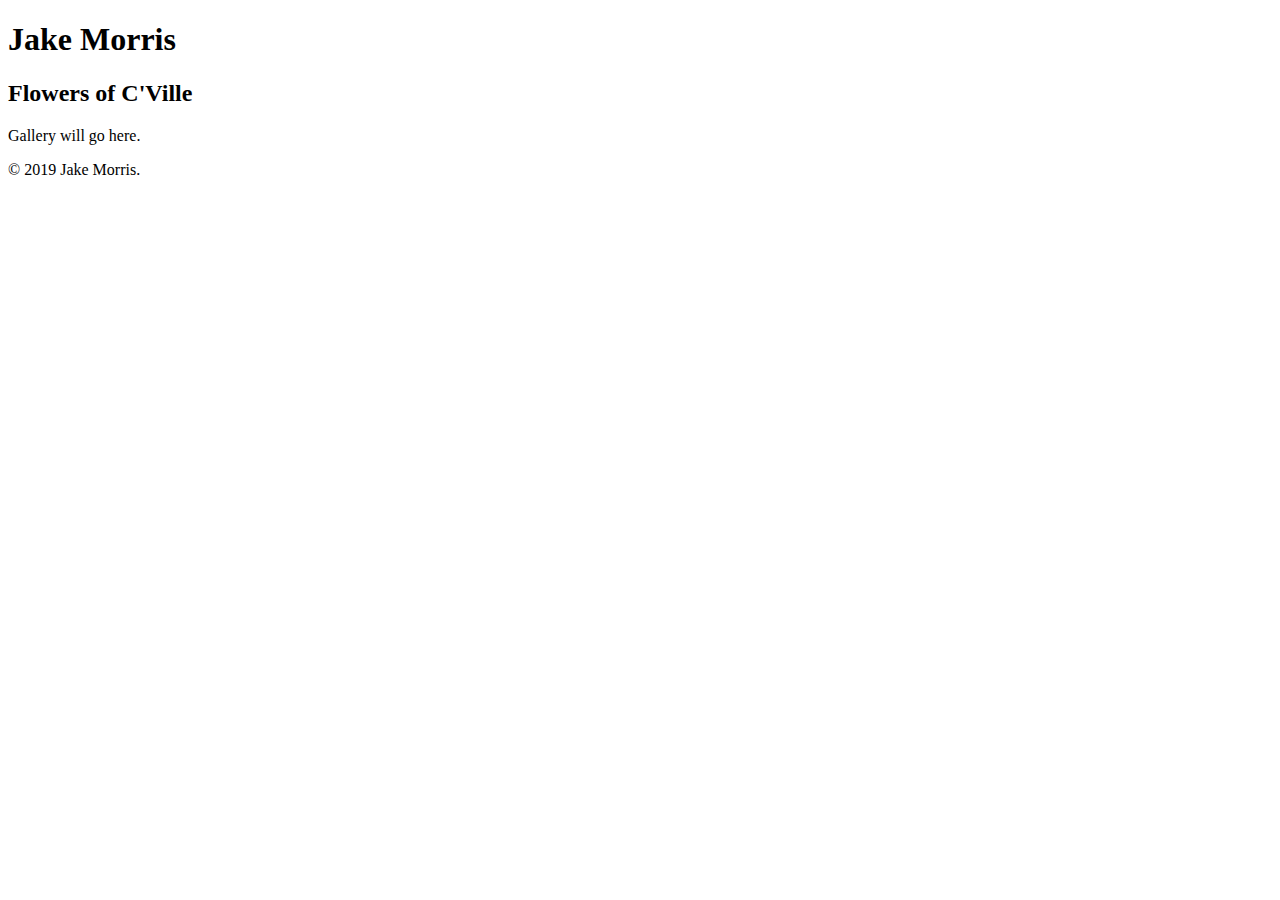
==== index.html @ ec32fb5d "Create index.html" ====
<!DOCTYPE html>
<html>
  <head>
    <meta charset="utf-8">
    <title>Jake Morris | Flowers of C'Ville</title>
  </head>
  <body>
    <header>
      <h1> Jake Morris </h1>
      <h2> Flowers of C'Ville</h2>
    </header>
    <section>
      <p>Gallery will go here.</p>
    </section>
    <footer>
      <p>&copy; 2019 Jake Morris.</p>
    </footer>
  </body>

</html>
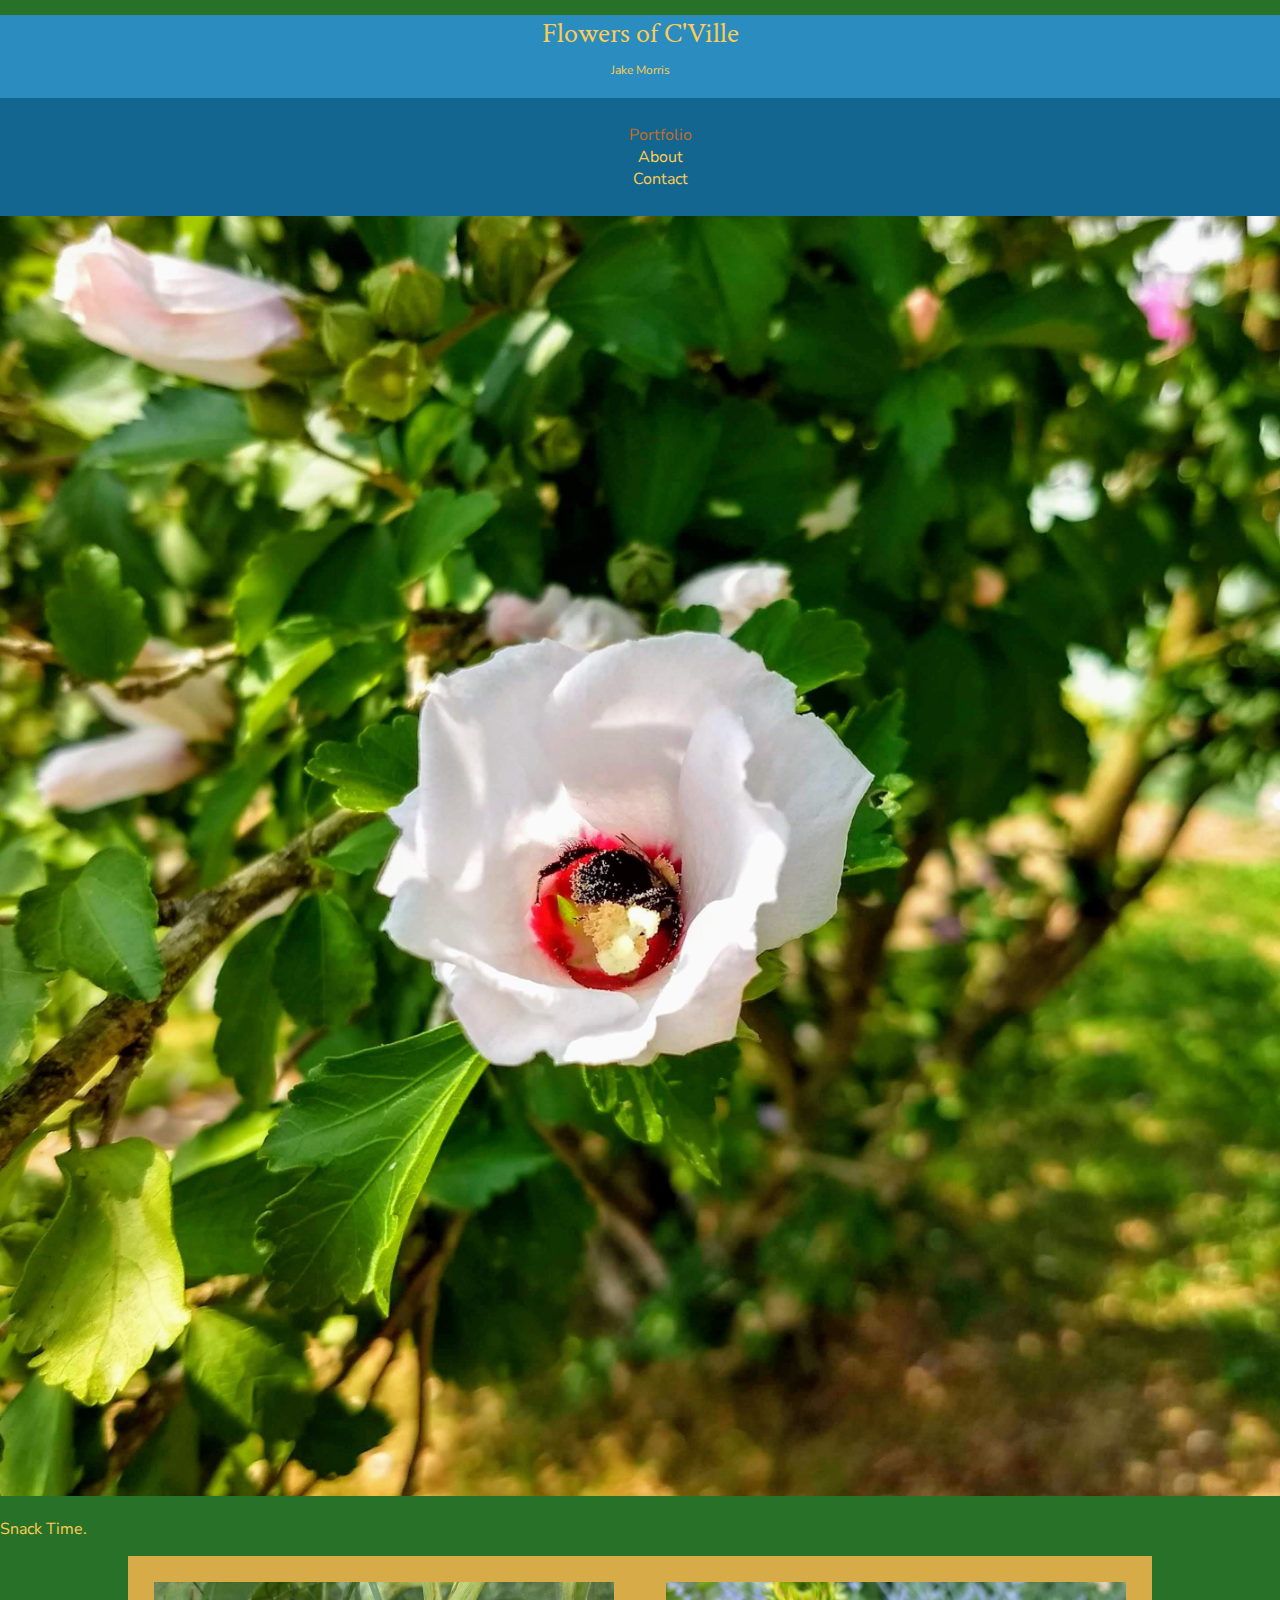
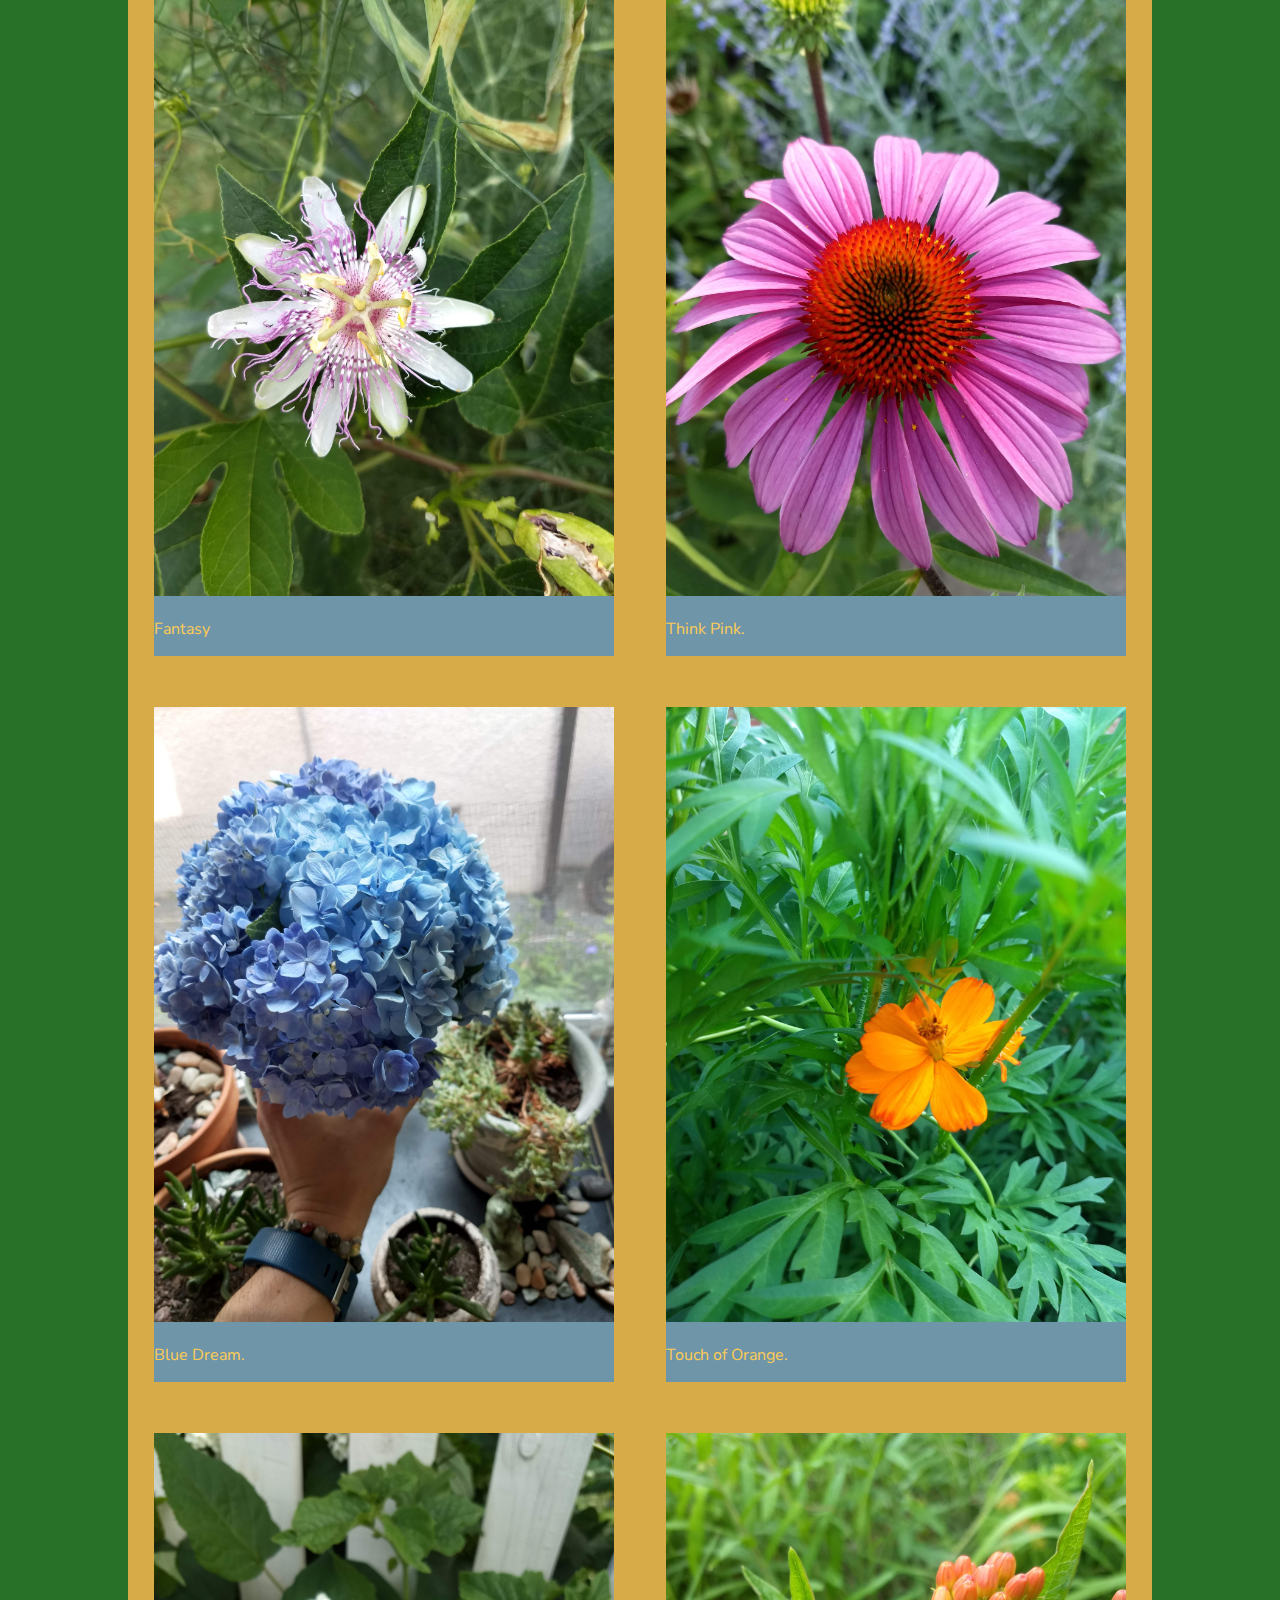
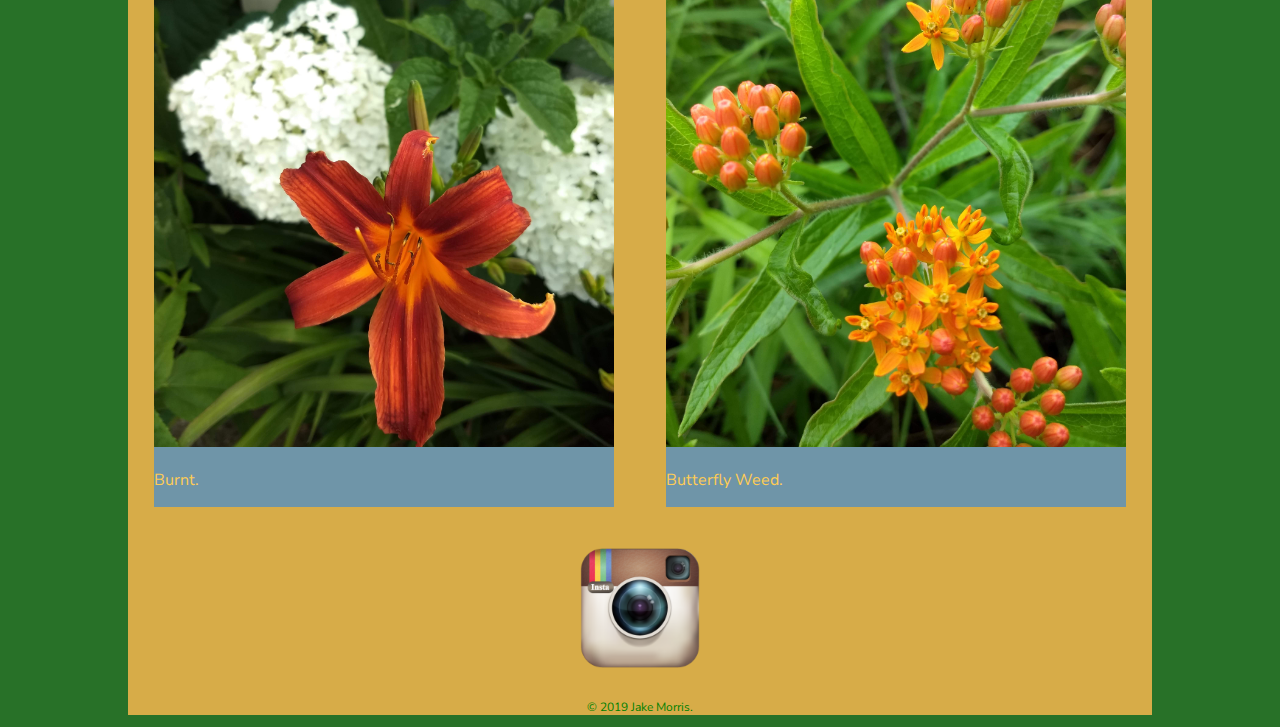
==== commit 05d081fd: "Mobile Design" ====
--- a/index.html
+++ b/index.html
@@ -3,18 +3,76 @@
   <head>
     <meta charset="utf-8">
     <title>Jake Morris | Flowers of C'Ville</title>
+    <link rel="stylesheet" href="css/normalize.css">
+    <link href="https://fonts.googleapis.com/css?family=Crimson+Text|Nunito+Sans&display=swap" rel="stylesheet">
+    <link rel="stylesheet" href="css/main.css">
   </head>
   <body>
     <header>
-      <h1> Jake Morris </h1>
-      <h2> Flowers of C'Ville</h2>
+      <a href="index.html" id="logo">
+      <h1>Flowers of C'Ville</h1>
+      <h2>Jake Morris</h2>
+      </a>
+      <nav>
+        <ul>
+          <li><a href="index.html" class="selected">Portfolio</a></li>
+          <li><a href="about.html">About</a></li>
+          <li><a href="contact.html">Contact</a></li>
+        </ul>
+      </nav>
     </header>
-    <section>
-      <p>Gallery will go here.</p>
-    </section>
-    <footer>
-      <p>&copy; 2019 Jake Morris.</p>
-    </footer>
+    <div id="bee">
+      <a href="Flowers/BeeTime.jpg">
+        <img src="Flowers/BeeTime.jpg" alt="">
+        <p>Snack Time.</p>
+      </a>
+    </div>
+    <div id="wrapper">
+      <section>
+        <ul id="gallery">
+          <li>
+            <a href="Flowers/PassionFLower.jpg">
+              <img src="Flowers/PassionFlower.jpg" alt="" style="width:1024px;">
+              <p>Fantasy</p>
+            </a>
+          </li>
+          <li>
+            <a href="Flowers/BigPink.jpg">
+              <img src="Flowers/BigPink.jpg" alt="" style="width:1024px;">
+              <p>Think Pink.</p>
+            </a>
+          </li>
+          <li>
+            <a href="Flowers/KingHydrangea.jpg">
+              <img src="Flowers/KingHydrangea.jpg" alt="" style="width:1024px;;">
+              <p>Blue Dream.</p>
+            </a>
+          </li>
+          <li>
+            <a href="Flowers/BrightOrange.jpg">
+              <img src="Flowers/BrightOrange.jpg" alt="" style="width:1024px;">
+              <p>Touch of Orange.</p>
+            </a>
+          </li>
+          <li>
+            <a href="Flowers/BurntLily.jpg">
+              <img src="Flowers/BurntLily.jpg" alt="" style="width:1024px;">
+              <p>Burnt.</p>
+            </a>
+          </li>
+          <li>
+            <a href="Flowers/ButterFlyWeed1.jpg">
+              <img src="Flowers/ButterFlyWeed1.jpg" alt="" style="width:1024px;">
+              <p>Butterfly Weed.</p>
+            </a>
+          </li>
+        </ul>
+      </section>
+      <footer>
+        <img src="Flowers/Insta.png" alt="Insta Logo" style="width:150px;height:150px;">
+        <p>&copy; 2019 Jake Morris.</p>
+      </footer>
+    </div>
   </body>
 
 </html>
--- a/css/main.css
+++ b/css/main.css
@@ -0,0 +1,134 @@
+/******************************
+General
+*******************************/
+body {
+  font-family: "Nunito Sans", sans-serif;
+}
+#wrapper {
+  max-width: 1024px;
+  margin: 0 auto;
+  padding: 0 5%;
+}
+
+a {
+  font-family: "Nunito Sans", sans-serif;
+  text-decoration: none;
+  color: #FECC55;
+}
+
+img {
+  width: auto;
+  max-width: 100%;
+  height: auto;
+  object-fit: contain;
+}
+
+
+/******************************
+Heading
+*******************************/
+
+#logo {
+  text-align: center;
+  margin: 0;
+}
+
+h1 {
+  font-family: "Crimson Text", serif;
+  margin: 15px 0;
+  font-size: 1.75em;
+  font-weight: normal;
+  line-height: 0.8 em;
+}
+
+h2 {
+  font-size: 0.75em;
+  margin: -5px 0 0;
+  font-weight: normal;
+}
+
+
+
+/******************************
+Navigation
+*******************************/
+nav {
+  text-align: center;
+  padding: 10px 0;
+  margin: 20px 0 0;
+}
+
+/******************************
+Footer
+*******************************/
+
+footer {
+  font-size: 0.75em;
+  text-align: center;
+  padding-top: 50px;
+
+}
+
+/******************************
+Page: Portfolio
+*******************************/
+
+#gallery {
+  margin: 0;
+  padding: 0;
+  list-style: none;
+}
+
+#gallery li {
+  float: left;
+  width: 45%;
+  margin: 2.5%;
+  background-color: #6F95A8;
+  color: #FECC55;
+}
+
+/*#gallery p {
+  margin-top: -8px;
+  background-color: #6F95A8;
+  color: #FECC55;
+}
+
+*/
+
+/******************************
+Colors
+*******************************/
+
+
+
+/* site body */
+body {
+  background-color: #287128;
+}
+
+
+/* pastel blue header */
+header {
+  background-color: #2B8DBF;
+  border-color: #FEC60C;
+}
+
+
+/* nav background */
+nav {
+  background: #136690;
+}
+
+/*nav links*/
+nav a, nav a:visited {
+  color:#FECC55;
+}
+
+nav a.selected, nav a:hover {
+  color: #C16E25;
+}
+
+footer {
+color: green;
+background-color: #D7AC48;
+}
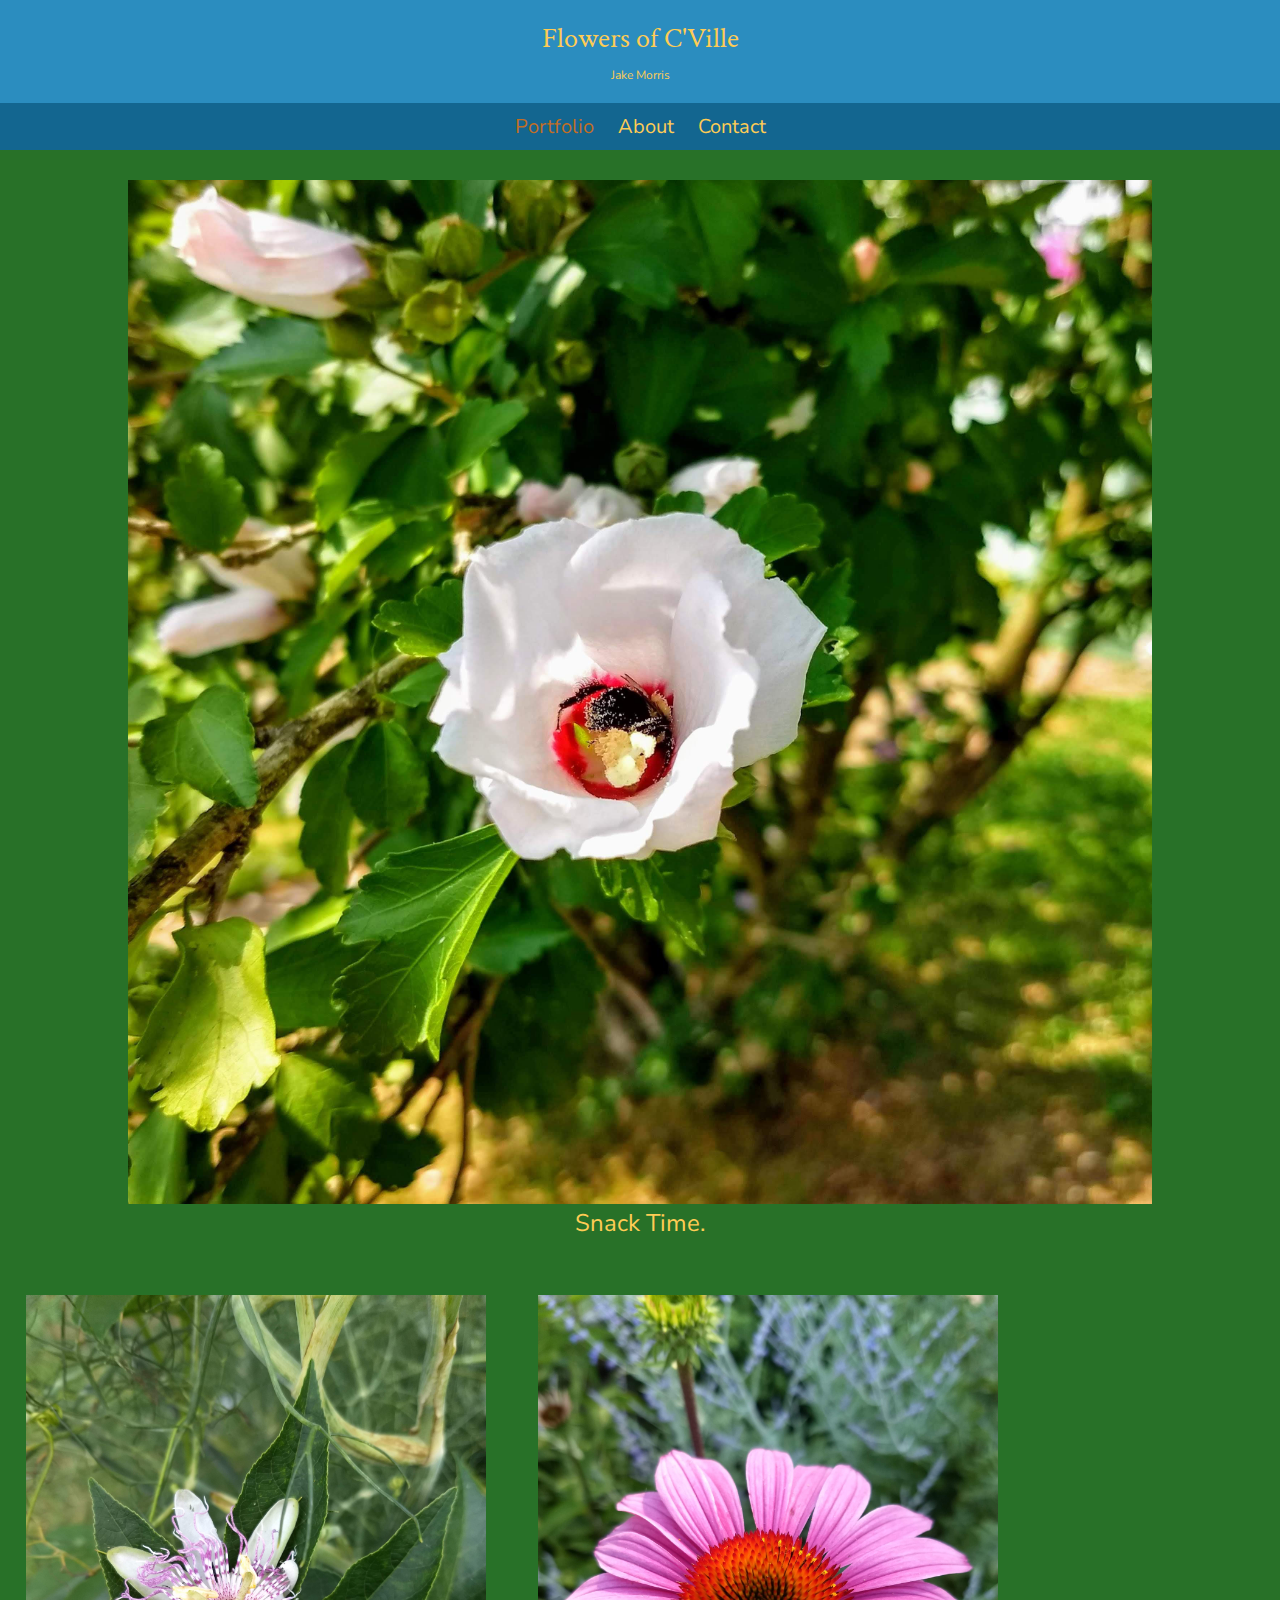
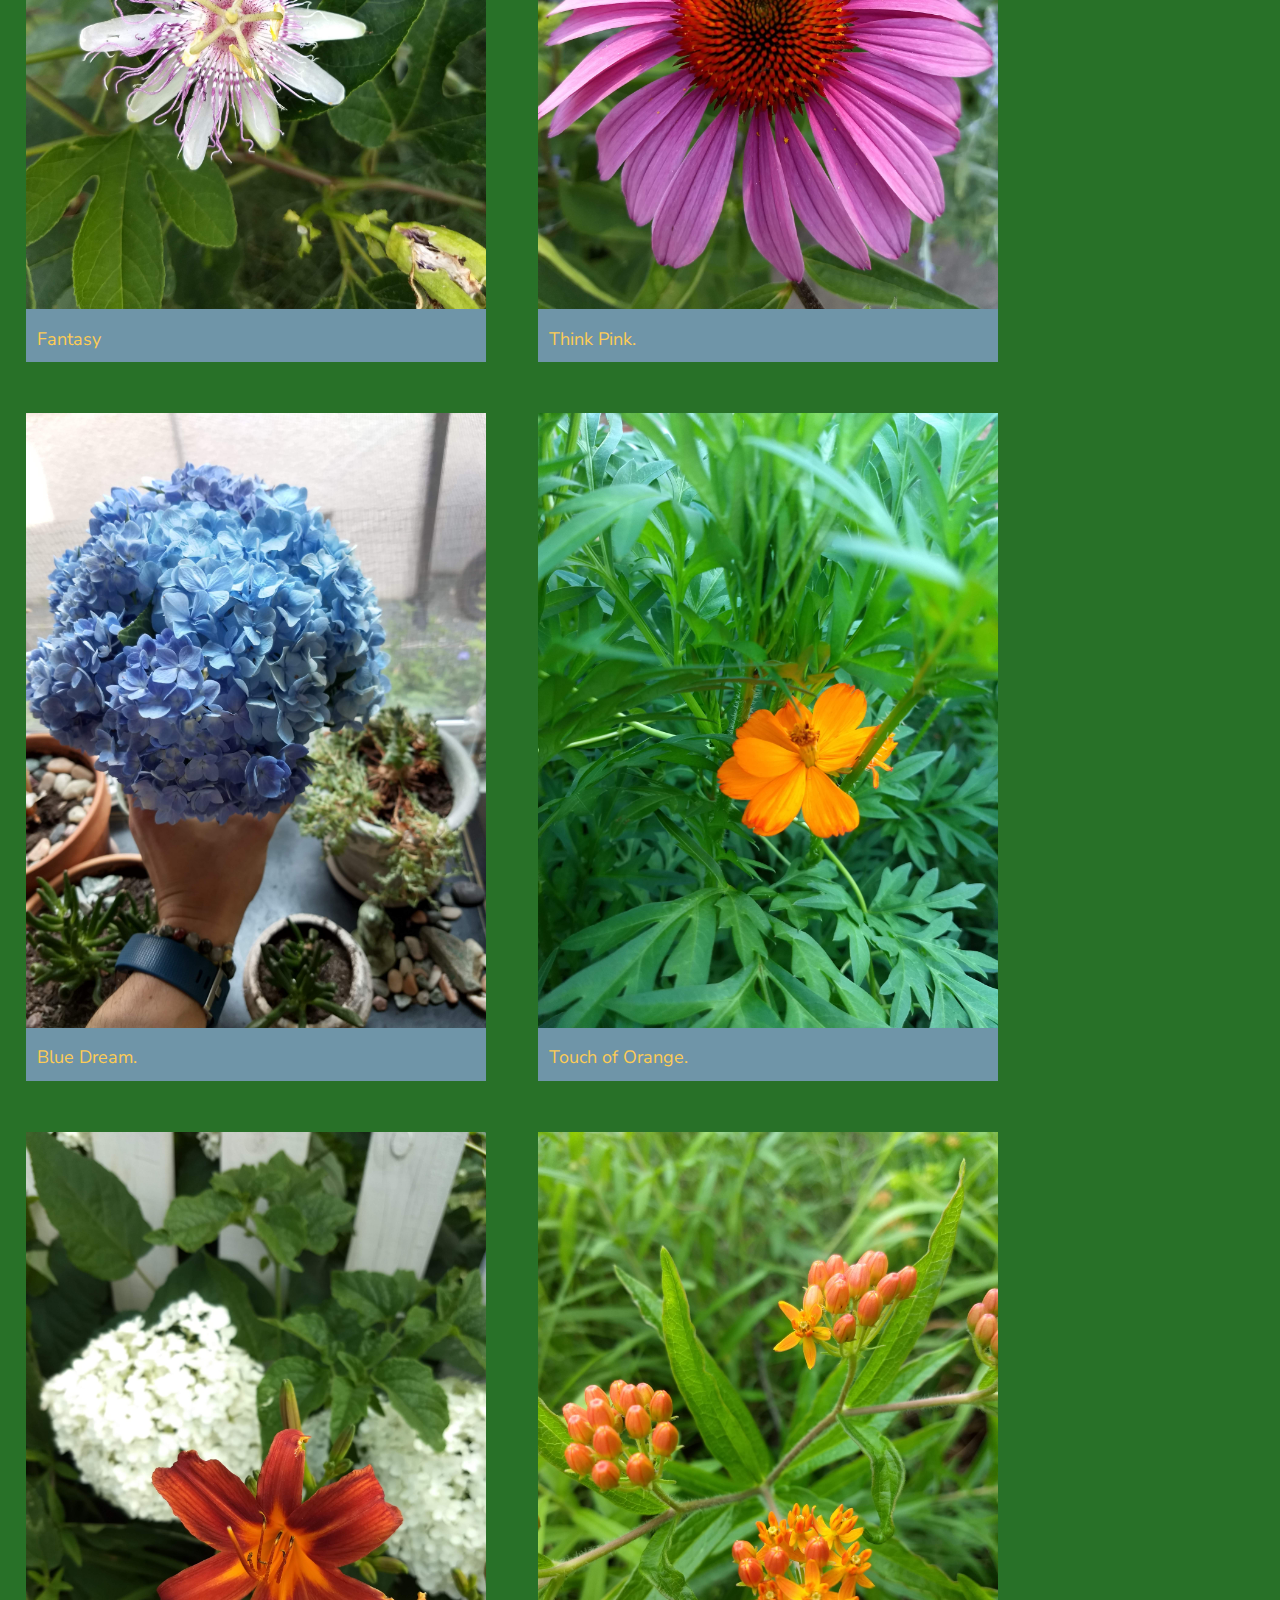
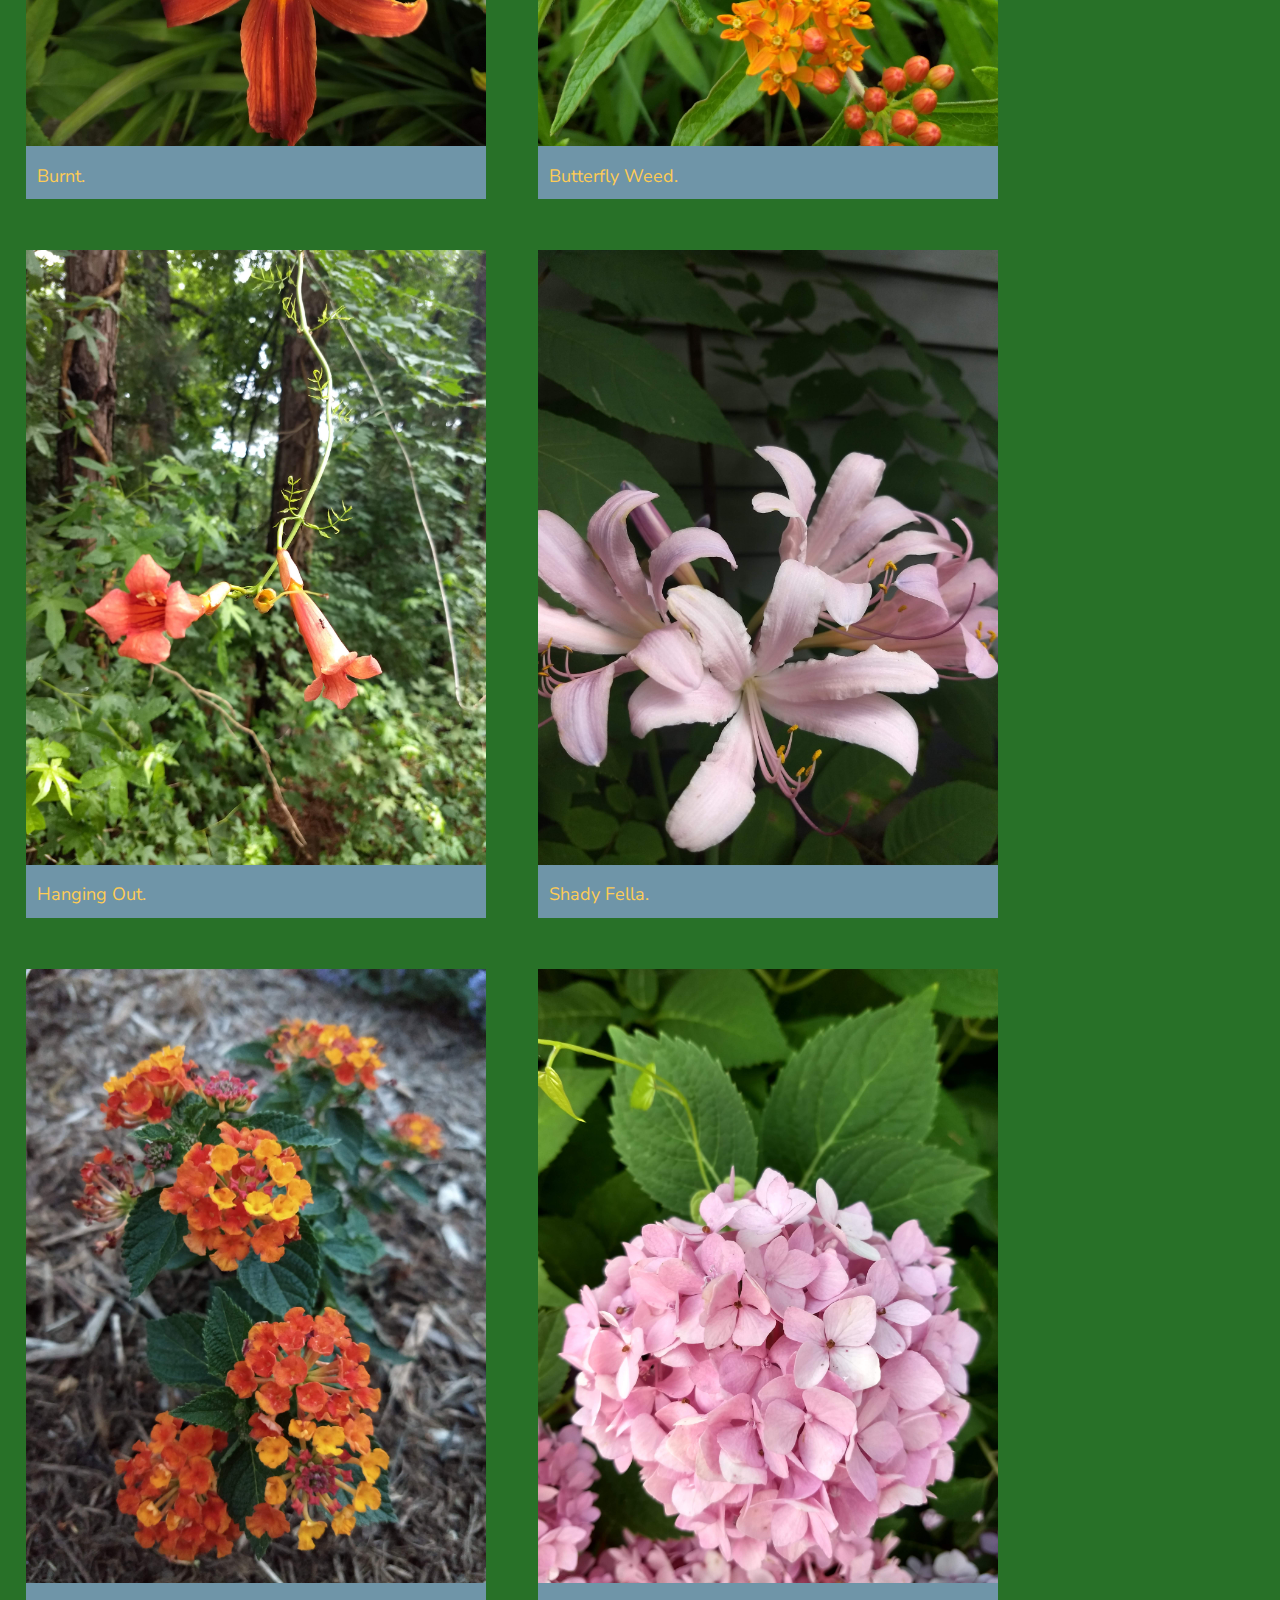
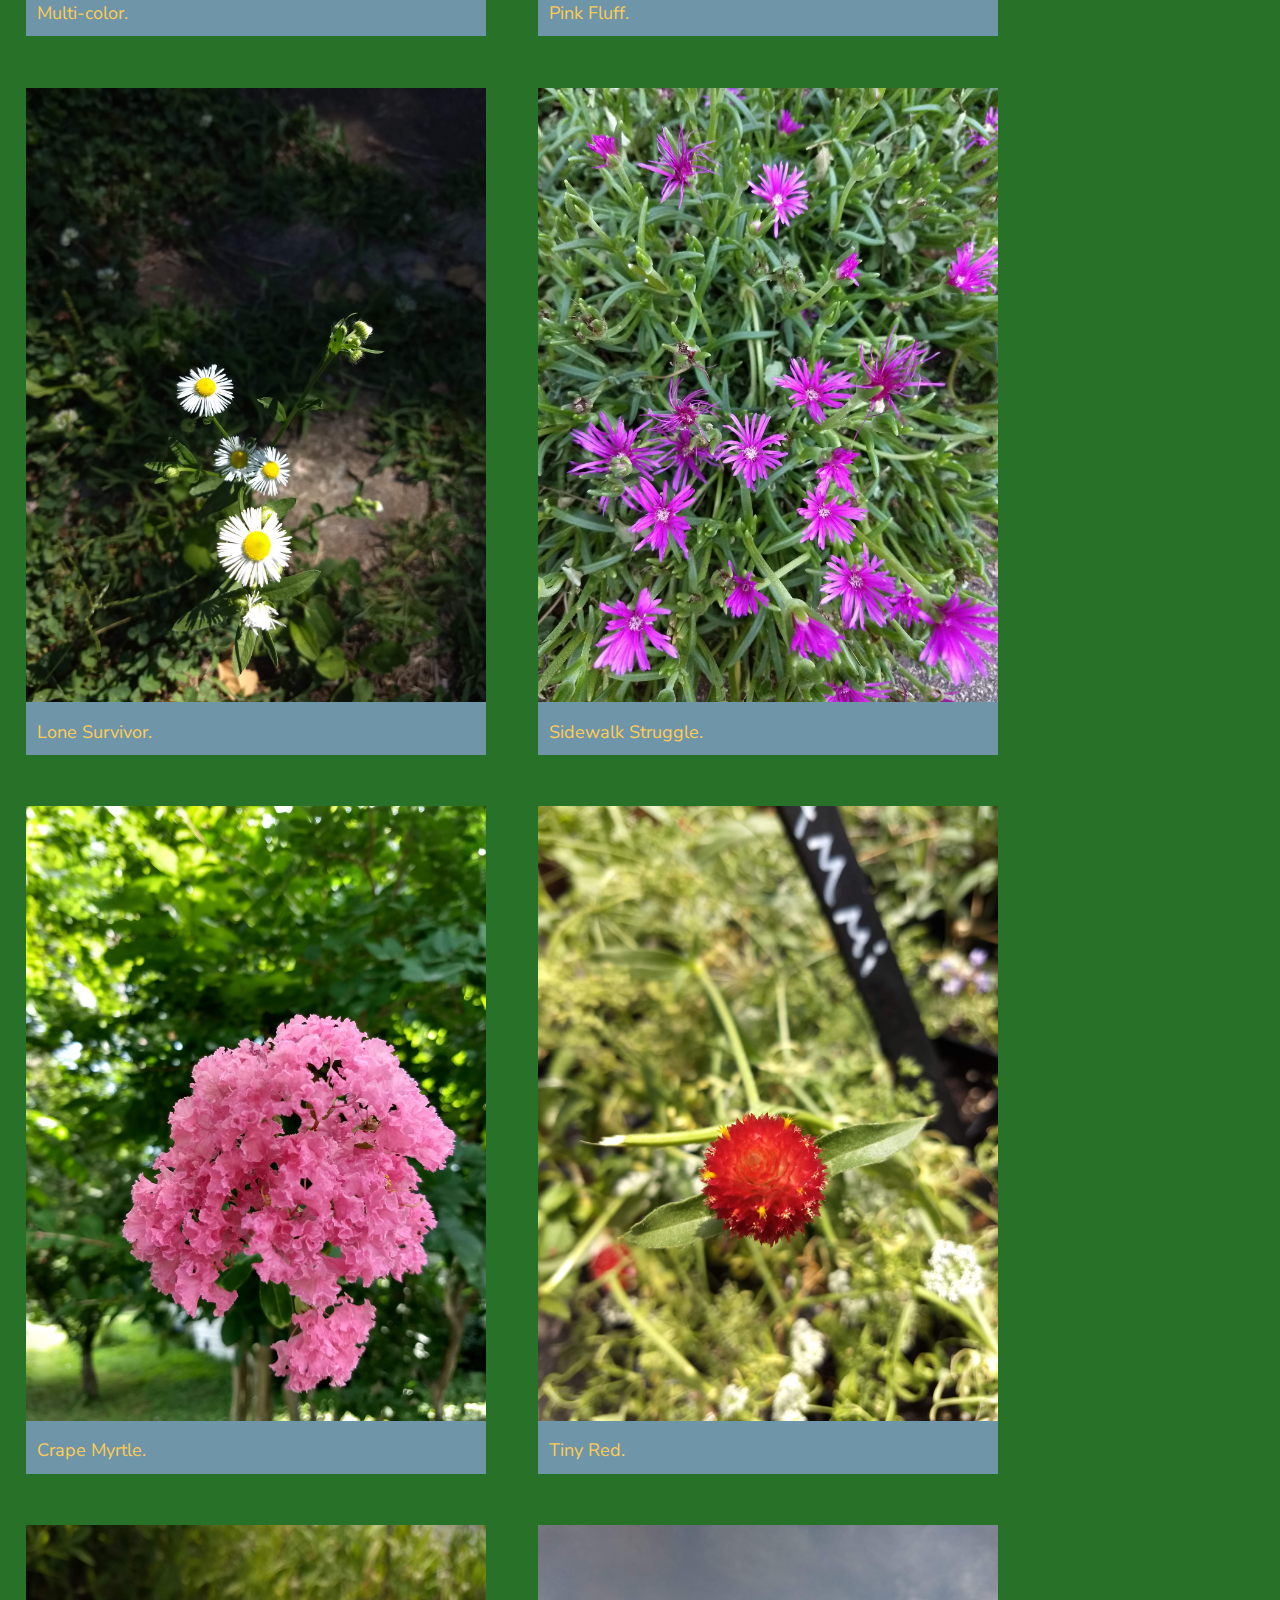
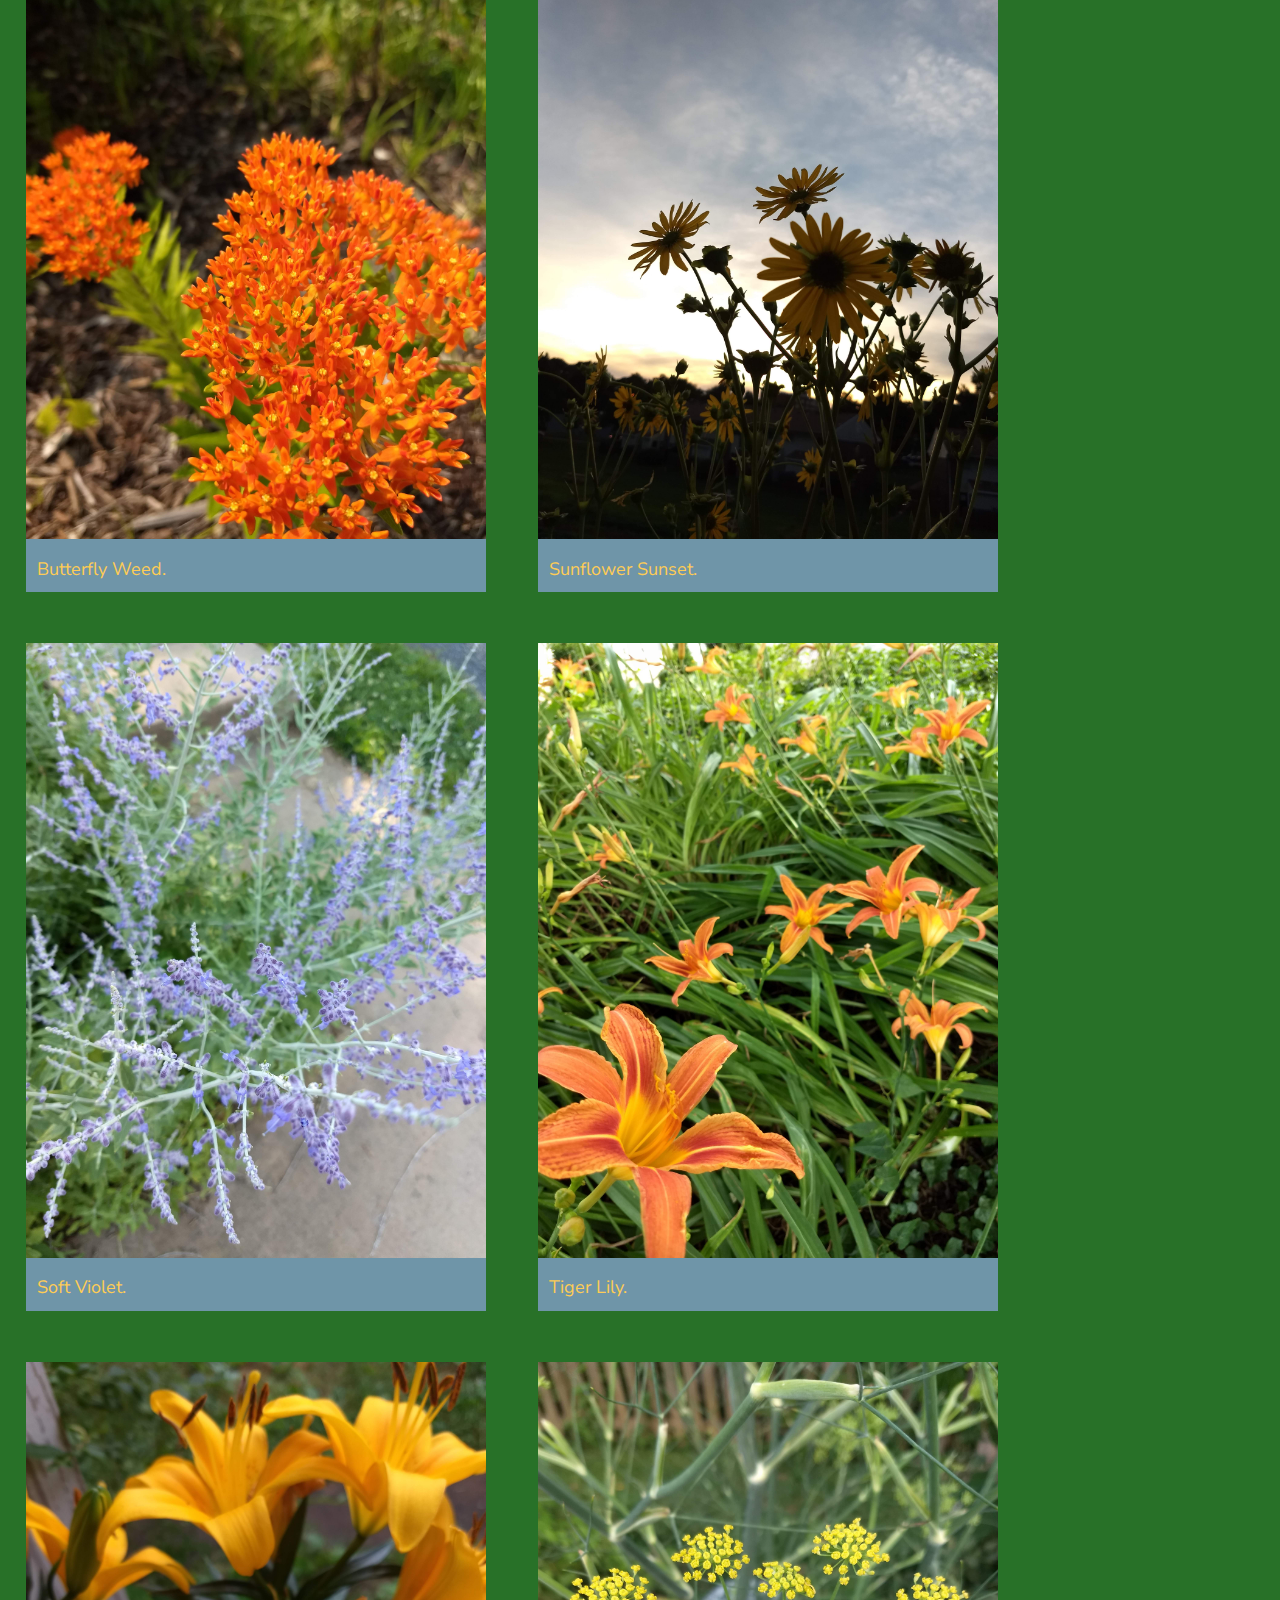
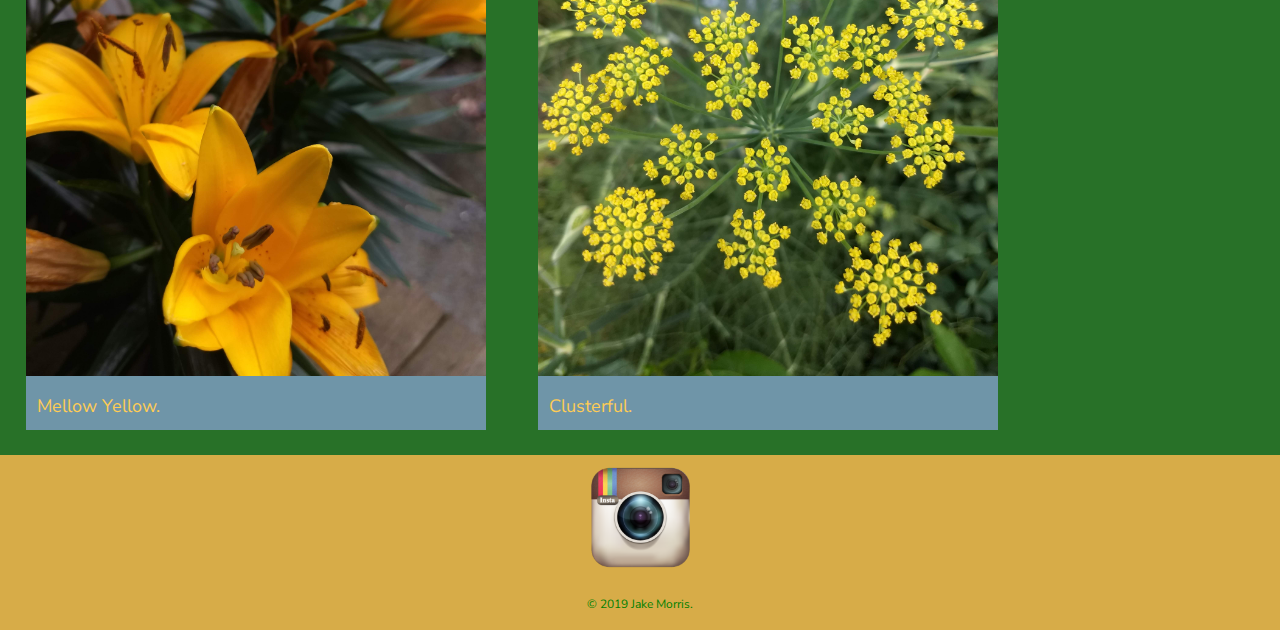
==== commit 0644d8d0: "Footer Issues" ====
--- a/index.html
+++ b/index.html
@@ -6,6 +6,7 @@
     <link rel="stylesheet" href="css/normalize.css">
     <link href="https://fonts.googleapis.com/css?family=Crimson+Text|Nunito+Sans&display=swap" rel="stylesheet">
     <link rel="stylesheet" href="css/main.css">
+    <link rel="stylesheet" href="css/responsive.css">
   </head>
   <body>
     <header>
@@ -21,56 +22,142 @@
         </ul>
       </nav>
     </header>
-    <div id="bee">
-      <a href="Flowers/BeeTime.jpg">
-        <img src="Flowers/BeeTime.jpg" alt="">
-        <p>Snack Time.</p>
-      </a>
-    </div>
-    <div id="wrapper">
-      <section>
-        <ul id="gallery">
-          <li>
-            <a href="Flowers/PassionFLower.jpg">
-              <img src="Flowers/PassionFlower.jpg" alt="" style="width:1024px;">
-              <p>Fantasy</p>
-            </a>
-          </li>
-          <li>
-            <a href="Flowers/BigPink.jpg">
-              <img src="Flowers/BigPink.jpg" alt="" style="width:1024px;">
-              <p>Think Pink.</p>
-            </a>
-          </li>
-          <li>
-            <a href="Flowers/KingHydrangea.jpg">
-              <img src="Flowers/KingHydrangea.jpg" alt="" style="width:1024px;;">
-              <p>Blue Dream.</p>
-            </a>
-          </li>
-          <li>
-            <a href="Flowers/BrightOrange.jpg">
-              <img src="Flowers/BrightOrange.jpg" alt="" style="width:1024px;">
-              <p>Touch of Orange.</p>
-            </a>
-          </li>
-          <li>
-            <a href="Flowers/BurntLily.jpg">
-              <img src="Flowers/BurntLily.jpg" alt="" style="width:1024px;">
-              <p>Burnt.</p>
-            </a>
-          </li>
-          <li>
-            <a href="Flowers/ButterFlyWeed1.jpg">
-              <img src="Flowers/ButterFlyWeed1.jpg" alt="" style="width:1024px;">
-              <p>Butterfly Weed.</p>
-            </a>
-          </li>
-        </ul>
-      </section>
+      <div id="container">
+        <section id="bee">
+          <a href="Flowers/BeeTime.jpg" style="text-align:center;">
+            <img src="Flowers/BeeTime.jpg" alt="">
+            <p>Snack Time.</p>
+          </a>
+        </section>
+      <div id="wrapper">
+        <section>
+          <ul id="gallery">
+            <li>
+              <a href="Flowers/PassionFLower.jpg">
+                <img src="Flowers/PassionFlower.jpg" alt="" style="width:1024px;">
+                <p>Fantasy</p>
+              </a>
+            </li>
+            <li>
+              <a href="Flowers/BigPink.jpg">
+                <img src="Flowers/BigPink.jpg" alt="" style="width:1024px;">
+                <p>Think Pink.</p>
+              </a>
+            </li>
+            <li>
+              <a href="Flowers/KingHydrangea.jpg">
+                <img src="Flowers/KingHydrangea.jpg" alt="" style="width:1024px;;">
+                <p>Blue Dream.</p>
+              </a>
+            </li>
+            <li>
+              <a href="Flowers/BrightOrange.jpg">
+                <img src="Flowers/BrightOrange.jpg" alt="" style="width:1024px;">
+                <p>Touch of Orange.</p>
+              </a>
+            </li>
+            <li>
+              <a href="Flowers/BurntLily.jpg">
+                <img src="Flowers/BurntLily.jpg" alt="" style="width:1024px;">
+                <p>Burnt.</p>
+              </a>
+            </li>
+            <li>
+              <a href="Flowers/ButterFlyWeed1.jpg">
+                <img src="Flowers/ButterFlyWeed1.jpg" alt="" style="width:1024px;">
+                <p>Butterfly Weed.</p>
+              </a>
+            </li>
+            <li>
+              <a href="Flowers/HangingVine.jpg">
+                <img src="Flowers/HangingVine.jpg" alt="" style="width:1024px;">
+                <p>Hanging Out.</p>
+              </a>
+            </li>
+            <li>
+              <a href="Flowers/LovelyPink.jpg">
+                <img src="Flowers/LovelyPink.jpg" alt="" style="width:1024px;">
+                <p>Shady Fella.</p>
+              </a>
+            </li>
+            <li>
+              <a href="Flowers/Multi-Orange-Red.jpg">
+                <img src="Flowers/Multi-Orange-Red.jpg" alt="" style="width:1024px;">
+                <p>Multi-color.</p>
+              </a>
+            </li>
+            <li>
+              <a href="Flowers/PinkFluffy.jpg">
+                <img src="Flowers/PinkFluffy.jpg" alt="" style="width:1024px;">
+                <p>Pink Fluff.</p>
+              </a>
+            </li>
+            <li>
+              <a href="Flowers/SmallDaisy.jpg">
+                <img src="Flowers/SmallDaisy.jpg" alt="" style="width:1024px;">
+                <p>Lone Survivor.</p>
+              </a>
+            </li>
+            <li>
+              <a href="Flowers/SmallPurple.jpg">
+                <img src="Flowers/SmallPurple.jpg" alt="" style="width:1024px;">
+                <p>Sidewalk Struggle.</p>
+              </a>
+            </li>
+            <li>
+              <a href="Flowers/PinkTree.jpg">
+                <img src="Flowers/PinkTree.jpg" alt="" style="width:1024px;">
+                <p>Crape Myrtle.</p>
+              </a>
+            </li>
+            <li>
+              <a href="Flowers/SmallRed.jpg">
+                <img src="Flowers/SmallRed.jpg" alt="" style="width:1024px;">
+                <p>Tiny Red.</p>
+              </a>
+            </li>
+            <li>
+              <a href="Flowers/ButterflyWeed2.jpg">
+                <img src="Flowers/ButterflyWeed2.jpg" alt="" style="width:1024px;">
+                <p>Butterfly Weed.</p>
+              </a>
+            </li>
+            <li>
+              <a href="Flowers/SmallSunflowers.jpg">
+                <img src="Flowers/SmallSunflowers.jpg" alt="" style="width:1024px;">
+                <p>Sunflower Sunset.</p>
+              </a>
+            </li>
+            <li>
+              <a href="Flowers/ThinPurple.jpg">
+                <img src="Flowers/ThinPurple.jpg" alt="" style="width:1024px;">
+                <p>Soft Violet.</p>
+              </a>
+            </li>
+            <li>
+              <a href="Flowers/TigerLily.jpg">
+                <img src="Flowers/TigerLily.jpg" alt="" style="width:1024px;">
+                <p>Tiger Lily.</p>
+              </a>
+            </li>
+            <li>
+              <a href="Flowers/Yellow Lily.jpg">
+                <img src="Flowers/Yellow Lily.jpg" alt="" style="width:1024px;">
+                <p>Mellow Yellow.</p>
+              </a>
+            </li>
+            <li>
+              <a href="Flowers/YellowClusters.jpg">
+                <img src="Flowers/YellowClusters.jpg" alt="" style="width:1024px;">
+                <p>Clusterful.</p>
+              </a>
+            </li>
+          </ul>
+        </section>
+      </div>
       <footer>
-        <img src="Flowers/Insta.png" alt="Insta Logo" style="width:150px;height:150px;">
-        <p>&copy; 2019 Jake Morris.</p>
+      <img src="Flowers/Insta.png" alt="Insta Logo" id="social-icon">
+      <p>&copy; 2019 Jake Morris.</p>
       </footer>
     </div>
   </body>
--- a/css/main.css
+++ b/css/main.css
@@ -1,13 +1,21 @@
 /******************************
 General
 *******************************/
+
 body {
   font-family: "Nunito Sans", sans-serif;
+  margin: 0;
+  padding: 0;
+
+}
+
+#container {
+  position: relative;
 }
 #wrapper {
   max-width: 1024px;
-  margin: 0 auto;
-  padding: 0 5%;
+  margin: 0 0 175px 0;
+  padding: 0 0 175px 0;
 }
 
 a {
@@ -23,10 +31,42 @@
   object-fit: contain;
 }
 
+h3 {
+  margin: 0 0 1em 0;
+}
+
+
+/******************************
+Footer
+*******************************/
+
+footer {
+  font-size: 0.75em;
+  text-align: center;
+  height: 175px;
+  width: 100%;
+  position: static;
+  bottom: 0;
+}
+
+#social-icon {
+  width: 125px;
+  height: 125px;
+  margin: 0 0 0 0px;
+}
+
+
 
 /******************************
 Heading
 *******************************/
+
+header {
+  float: left;
+  margin: 0 0 30px 0;
+  padding: 5px 0 0 0;
+  width: 100%;
+}
 
 #logo {
   text-align: center;
@@ -46,7 +86,87 @@
   margin: -5px 0 0;
   font-weight: normal;
 }
-
+#bee {
+  max-width: 1024px;
+  margin-left: auto;
+  margin-right: auto;
+  font-size: 18px;
+}
+
+#bee p {
+  font-size: 24px;
+  text-align: center;
+  margin-top: -3px;
+  margin-bottom: 30px;
+}
+
+
+
+/*******************************
+Page: About
+********************************/
+
+#about-Bee {
+  max-width: 256px;
+  max-height: 256px;
+  display: block;
+  border-radius: 75%;
+  margin-bottom: 20px;
+  margin-left: auto;
+  margin-right: auto;
+}
+
+.profile-photo {
+  max-width: 25%;
+  max-height: 25%;
+  display: block;
+  border-right: 8px solid #D7AC48;
+  border-bottom: 8px solid #D7AC48;
+}
+
+.about-section {
+  font-family: "Crimson Text", serif;
+  font-size: 1.25em;
+  border: 8px solid #D7AC48;
+}
+
+
+
+/*******************************
+Page: Contact
+********************************/
+.contact-info {
+  list-style: none;
+  padding: 10px;
+  margin: 0;
+  font-size: 18px;
+
+}
+
+.contact-details h3 {
+  margin-bottom: -10px;
+}
+
+.contact-info a {
+  display: block;
+  min-height: 40px;
+  background-repeat: no-repeat;
+  background-size: 40px 40px;
+  padding: 0 0 0 50px;
+  margin: 10px 0 10px 0;
+}
+
+.contact-info li.email a {
+  background-image: url('../Icons/mail.png');
+  display: flex;
+  align-items: center;
+}
+
+.contact-info li.github a {
+  background-image: url('../Icons/Github.png');
+  display: flex;
+  align-items: center;
+}
 
 
 /******************************
@@ -58,15 +178,19 @@
   margin: 20px 0 0;
 }
 
-/******************************
-Footer
-*******************************/
-
-footer {
-  font-size: 0.75em;
-  text-align: center;
-  padding-top: 50px;
-
+nav ul {
+  list-style: none;
+  margin: 0 10px;
+  padding: 0;
+}
+
+nav li {
+  display: inline-block;
+}
+
+nav a {
+  font-size: 1.25em;
+  padding: 15px 10px;
 }
 
 /******************************
@@ -87,13 +211,13 @@
   color: #FECC55;
 }
 
-/*#gallery p {
-  margin-top: -8px;
-  background-color: #6F95A8;
-  color: #FECC55;
-}
-
-*/
+#gallery li a p {
+  margin: 0;
+  padding: 2.5%;
+  font-size: 18px;
+
+}
+
 
 /******************************
 Colors
@@ -113,7 +237,6 @@
   border-color: #FEC60C;
 }
 
-
 /* nav background */
 nav {
   background: #136690;
@@ -131,4 +254,5 @@
 footer {
 color: green;
 background-color: #D7AC48;
-}
+overflow: auto;
+}
--- a/css/responsive.css
+++ b/css/responsive.css
@@ -0,0 +1,25 @@
+
+/******************************
+Responsive
+*******************************/
+
+@media screen and (min-width: 750px) {
+  /******************************
+  Two Column Layout
+  *******************************/
+  #primary {
+    width: 50%;
+    float: left;
+  }
+
+  #secondary {
+    width: 40%;
+    float: right;
+  }
+
+  
+}
+
+@media screen and (min-width: 1024px) {
+
+}
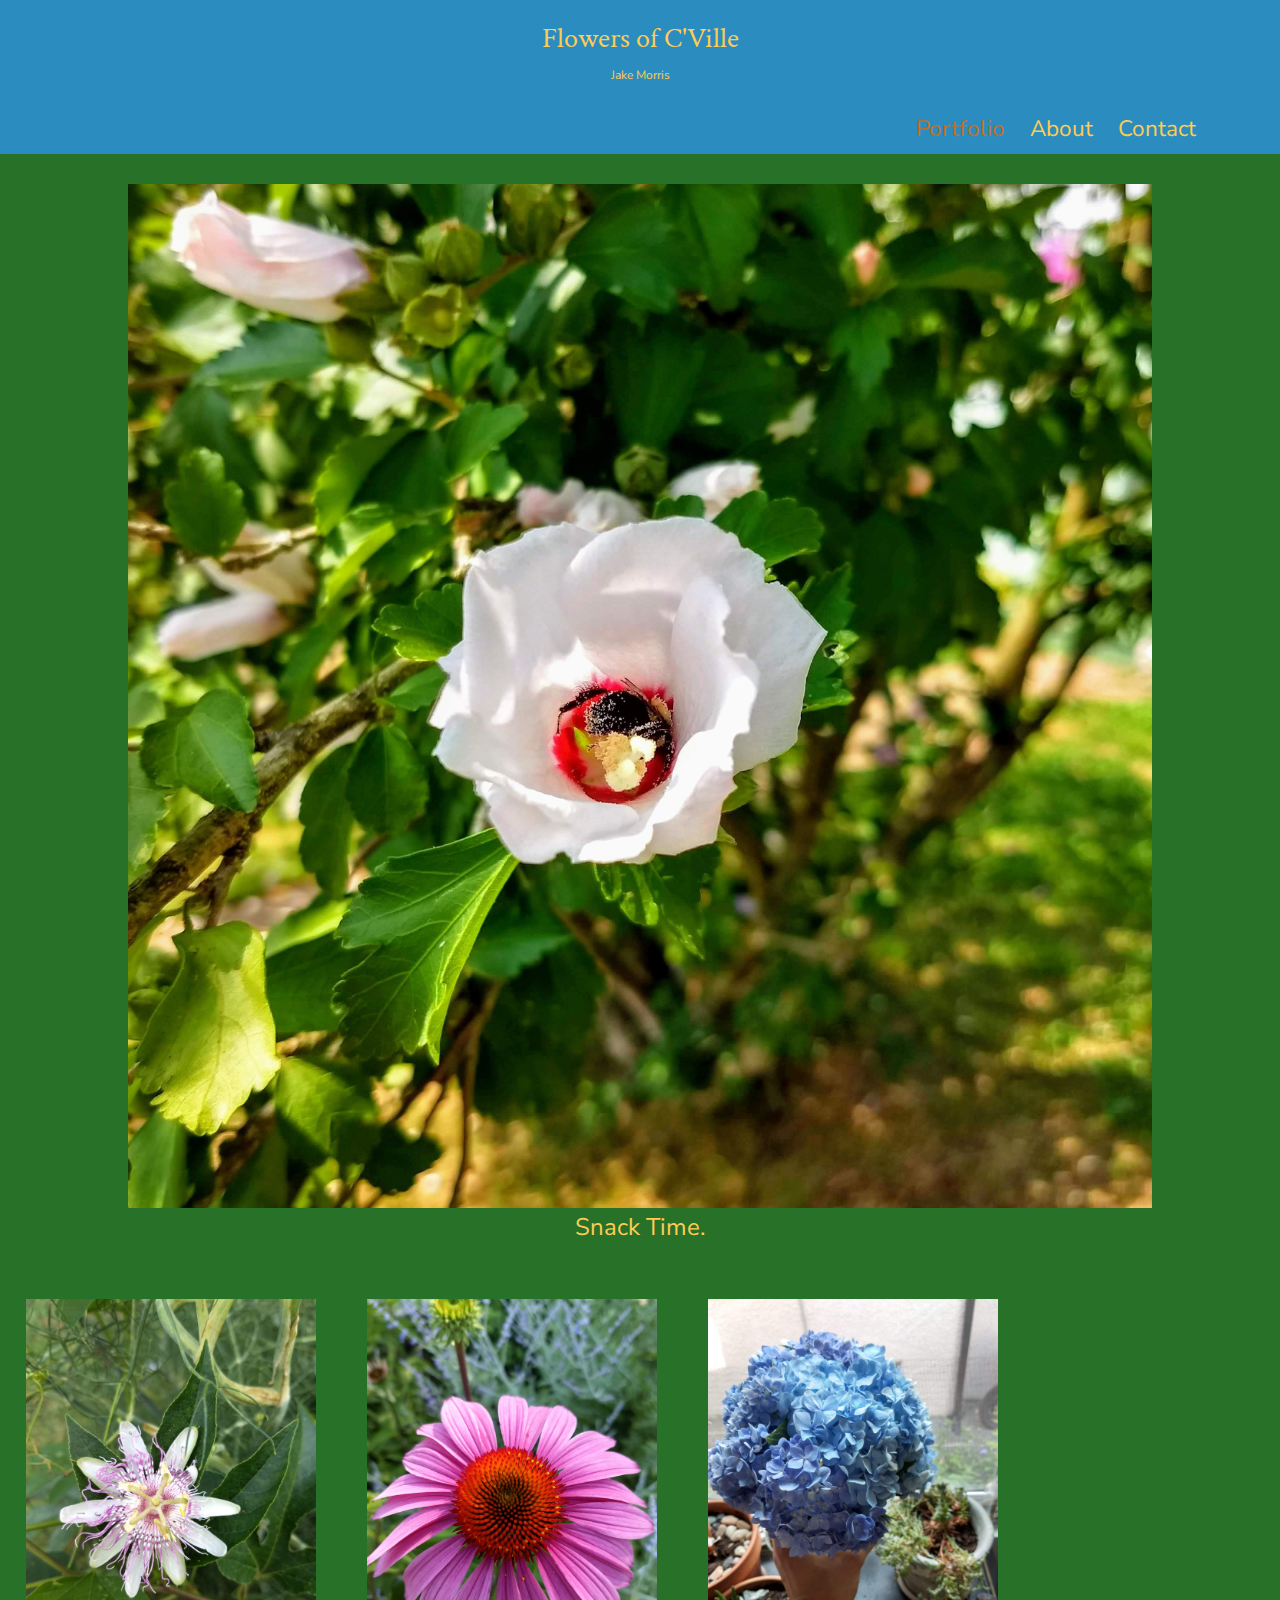
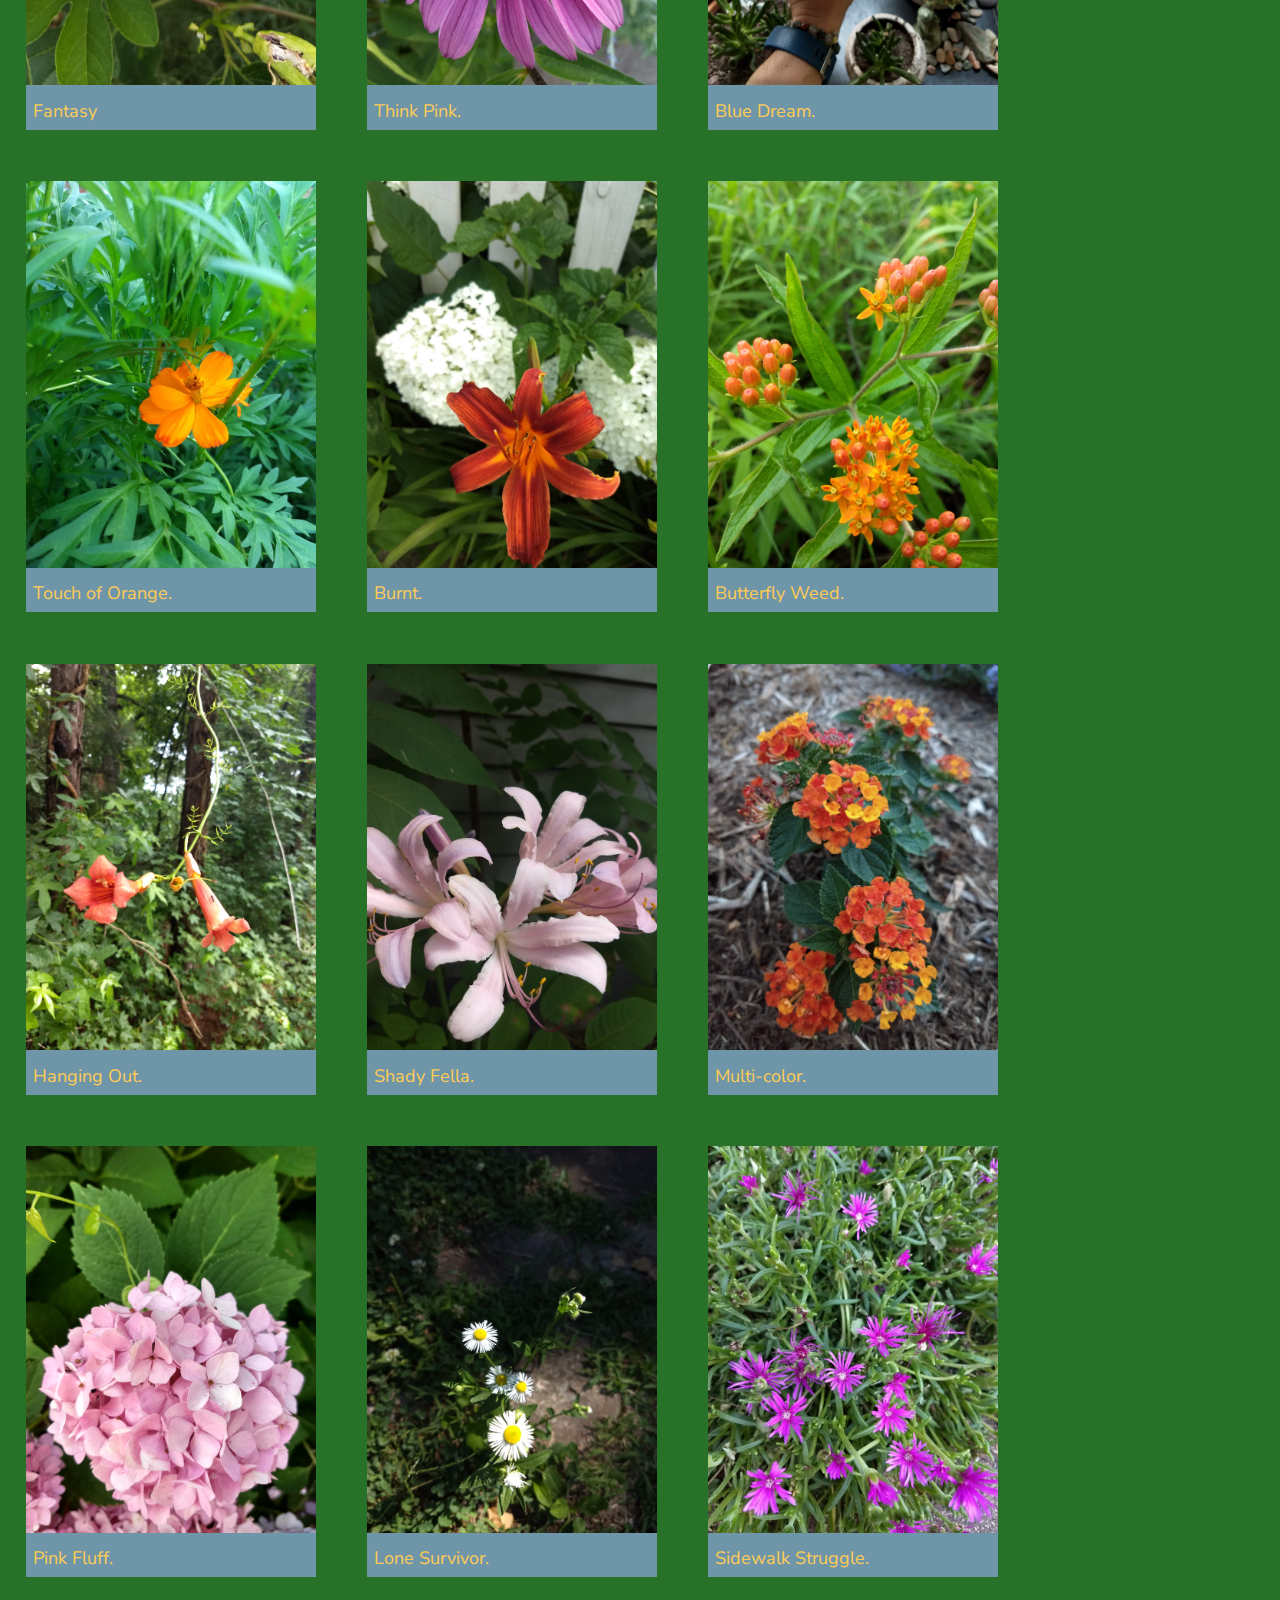
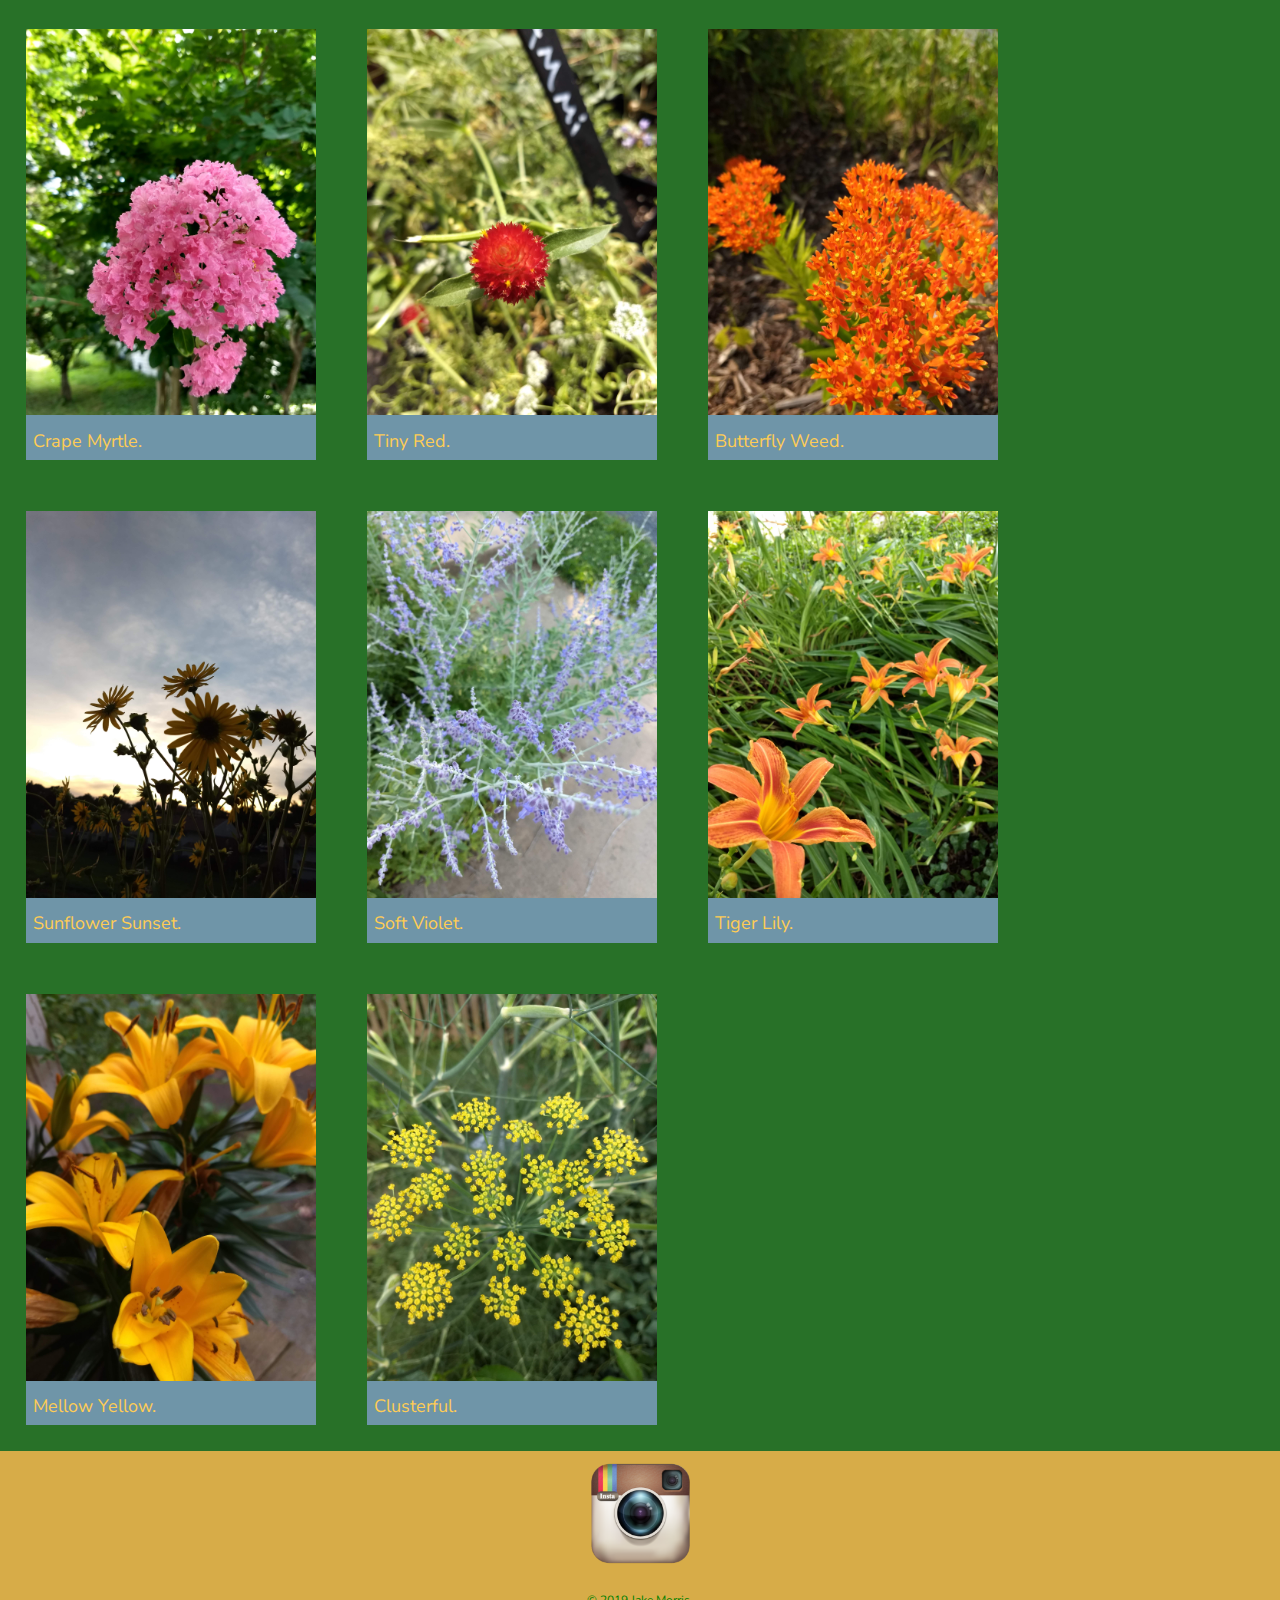
==== commit ea9e63be: "Container div removed" ====
--- a/index.html
+++ b/index.html
@@ -22,7 +22,6 @@
         </ul>
       </nav>
     </header>
-      <div id="container">
         <section id="bee">
           <a href="Flowers/BeeTime.jpg" style="text-align:center;">
             <img src="Flowers/BeeTime.jpg" alt="">
@@ -159,7 +158,6 @@
       <img src="Flowers/Insta.png" alt="Insta Logo" id="social-icon">
       <p>&copy; 2019 Jake Morris.</p>
       </footer>
-    </div>
   </body>
 
 </html>
--- a/css/main.css
+++ b/css/main.css
@@ -9,9 +9,6 @@
 
 }
 
-#container {
-  position: relative;
-}
 #wrapper {
   max-width: 1024px;
   margin: 0 0 175px 0;
--- a/css/responsive.css
+++ b/css/responsive.css
@@ -4,6 +4,8 @@
 *******************************/
 
 @media screen and (min-width: 750px) {
+
+
   /******************************
   Two Column Layout
   *******************************/
@@ -17,9 +19,45 @@
     float: right;
   }
 
-  
+    /******************************
+    Page: Portfolio
+    *******************************/
+
+  #gallery li {
+    width: 28.3333%
+  }
+
+  /******************************
+  Page: About
+  *******************************/
+
+  .profile-photo {
+    float: left;
+    margin: 0 5% 80px 0;
+    object-fit:  fill;
+  }
+
+
 }
 
 @media screen and (min-width: 1024px) {
+  nav {
+    background:none;
+    float: right;
+    font-size: 1.125em;
+    margin-right: 5%;
+    text-align: right;
+    width: 45%;
+  }
+
+
+
+
+
+
+
+
+
+
 
 }
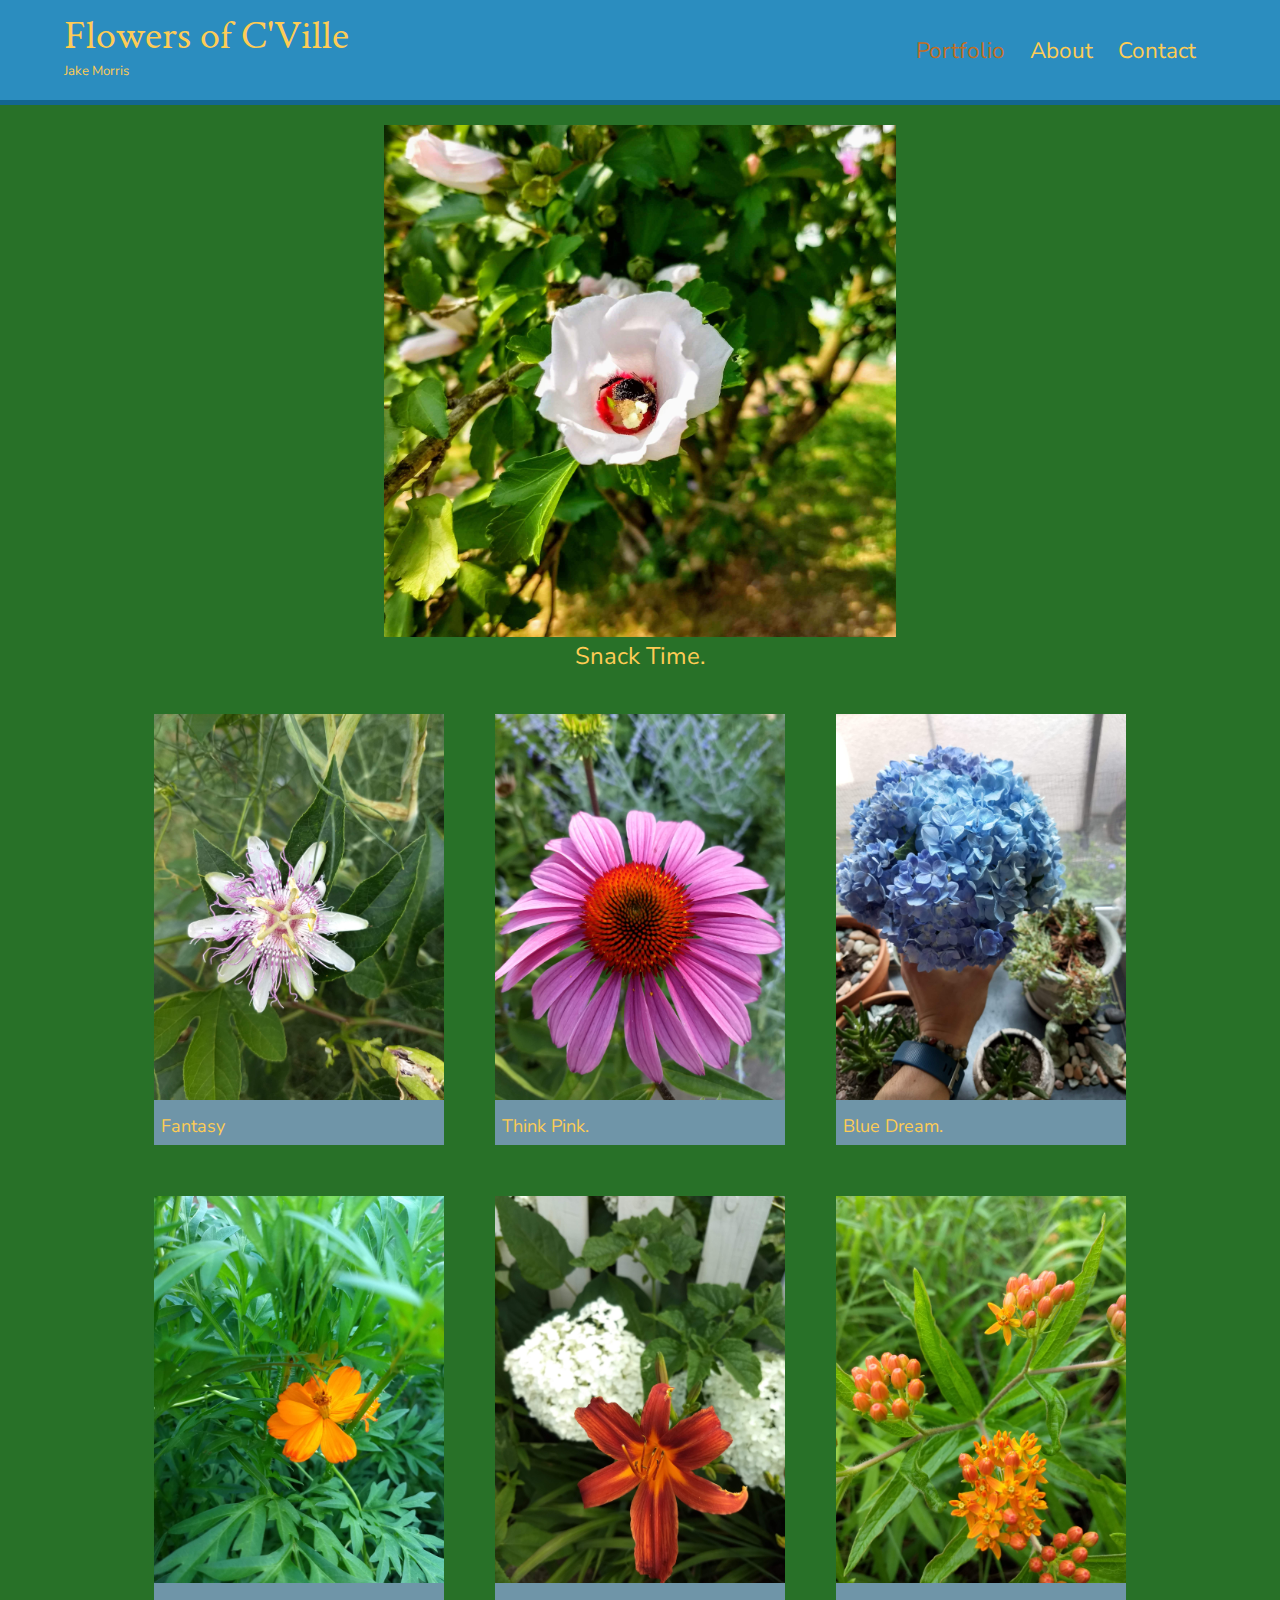
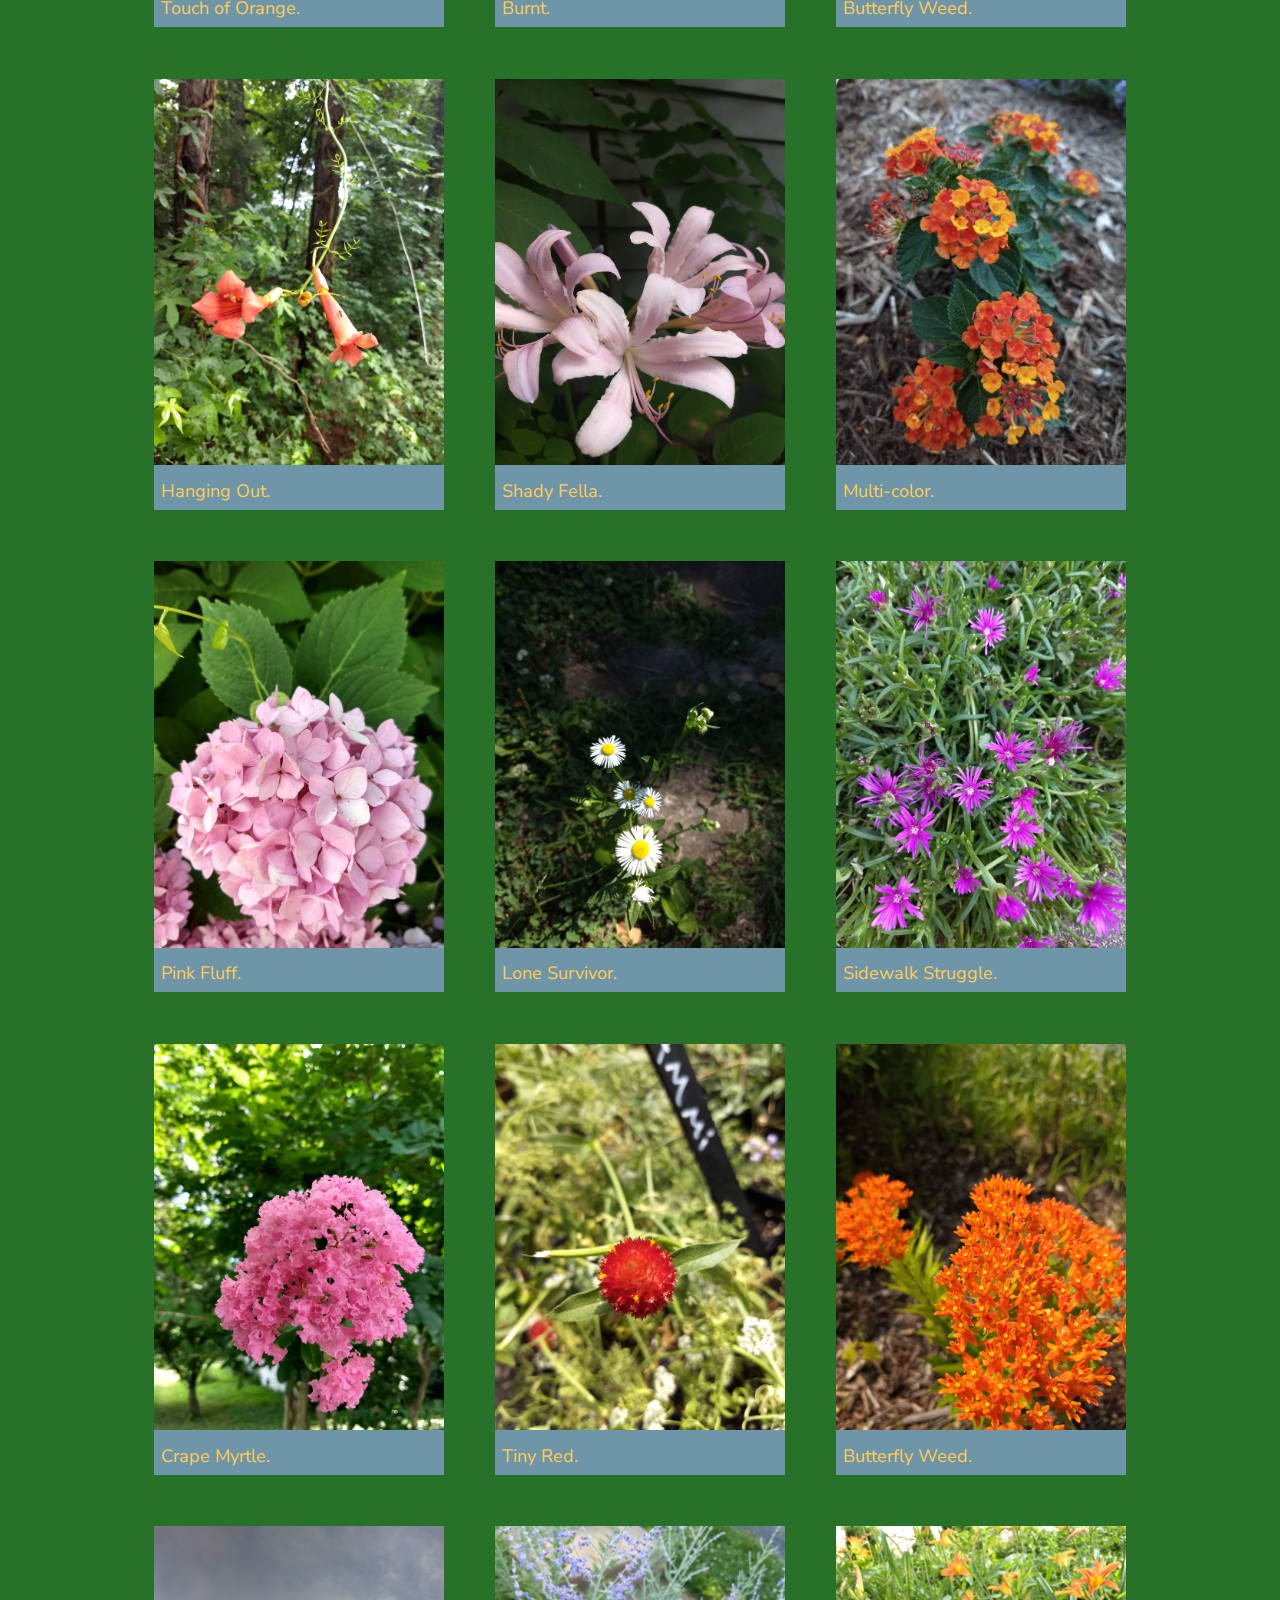
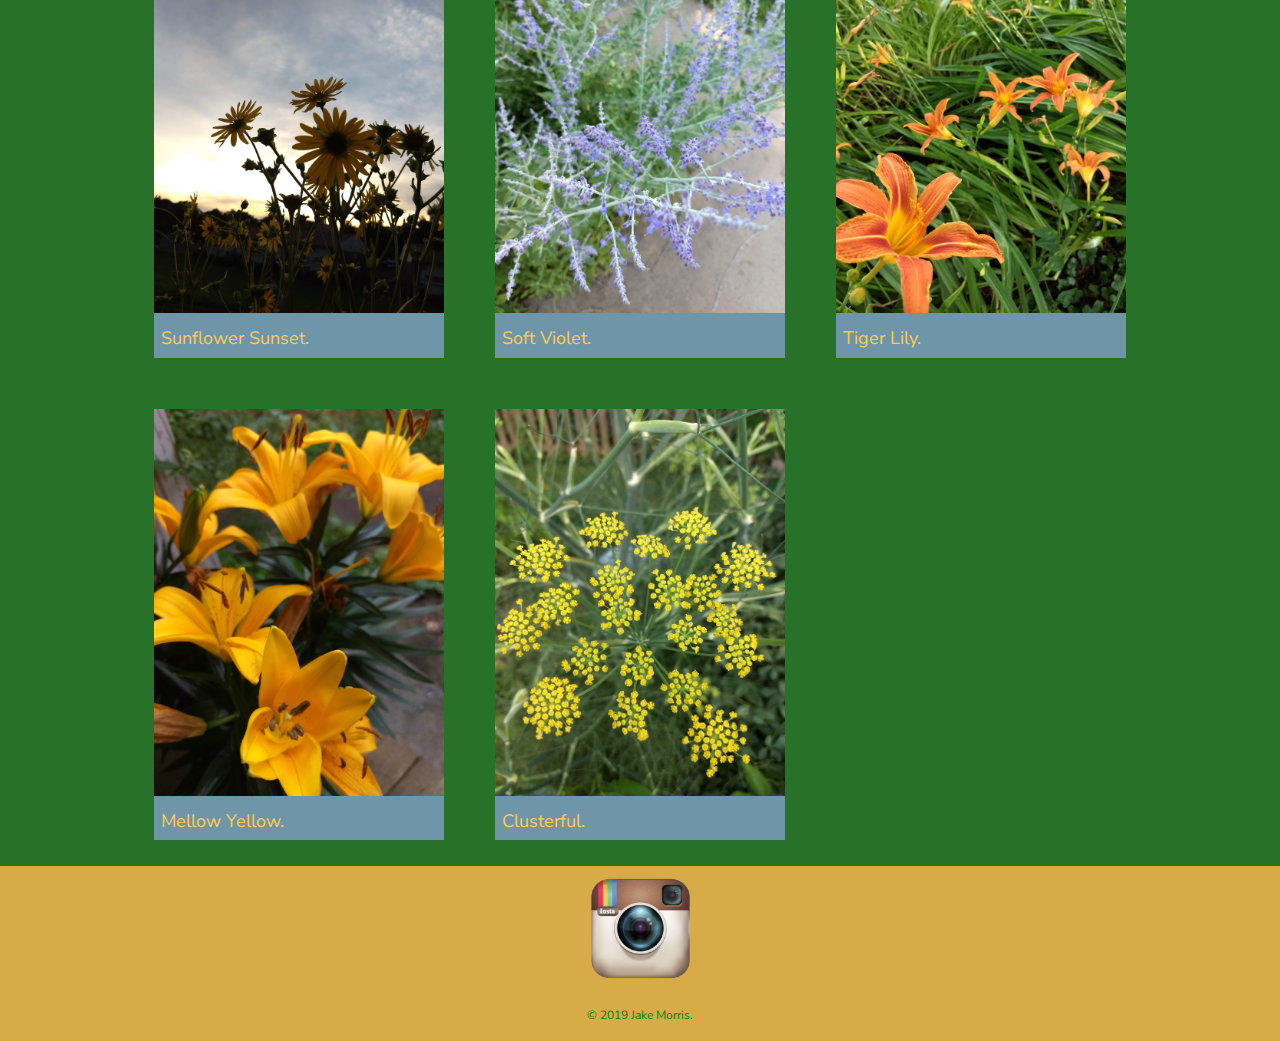
==== commit b7c5bfde: "Centered Image gallery" ====
--- a/index.html
+++ b/index.html
@@ -7,6 +7,7 @@
     <link href="https://fonts.googleapis.com/css?family=Crimson+Text|Nunito+Sans&display=swap" rel="stylesheet">
     <link rel="stylesheet" href="css/main.css">
     <link rel="stylesheet" href="css/responsive.css">
+    <meta name="viewport" content="width=device-width, intial-scale=1.0">
   </head>
   <body>
     <header>
@@ -140,8 +141,8 @@
               </a>
             </li>
             <li>
-              <a href="Flowers/Yellow Lily.jpg">
-                <img src="Flowers/Yellow Lily.jpg" alt="" style="width:1024px;">
+              <a href="Flowers/YellowLily.jpg">
+                <img src="Flowers/YellowLily.jpg" alt="" style="width:1024px;">
                 <p>Mellow Yellow.</p>
               </a>
             </li>
--- a/css/main.css
+++ b/css/main.css
@@ -11,8 +11,8 @@
 
 #wrapper {
   max-width: 1024px;
-  margin: 0 0 175px 0;
-  padding: 0 0 175px 0;
+  margin: 0 auto;
+  padding: 0 0 25px 0;
 }
 
 a {
@@ -60,7 +60,7 @@
 
 header {
   float: left;
-  margin: 0 0 30px 0;
+  margin: 0;
   padding: 5px 0 0 0;
   width: 100%;
 }
@@ -75,7 +75,7 @@
   margin: 15px 0;
   font-size: 1.75em;
   font-weight: normal;
-  line-height: 0.8 em;
+  line-height: 0.8em;
 }
 
 h2 {
@@ -84,7 +84,7 @@
   font-weight: normal;
 }
 #bee {
-  max-width: 1024px;
+  max-width: 512px;
   margin-left: auto;
   margin-right: auto;
   font-size: 18px;
@@ -94,7 +94,7 @@
   font-size: 24px;
   text-align: center;
   margin-top: -3px;
-  margin-bottom: 30px;
+  margin-bottom: 10px;
 }
 
 
@@ -114,11 +114,12 @@
 }
 
 .profile-photo {
-  max-width: 25%;
-  max-height: 25%;
+  max-width: 200px;
+  max-height: 275px;
   display: block;
   border-right: 8px solid #D7AC48;
   border-bottom: 8px solid #D7AC48;
+  object-fit:  fill;
 }
 
 .about-section {
@@ -195,7 +196,6 @@
 *******************************/
 
 #gallery {
-  margin: 0;
   padding: 0;
   list-style: none;
 }
--- a/css/responsive.css
+++ b/css/responsive.css
@@ -50,6 +50,26 @@
     width: 45%;
   }
 
+  #logo {
+    float: left;
+    margin-left: 5%;
+    text-align: left;
+    width: 45%;
+  }
+
+  h1 {
+    font-size: 2.5em;
+  }
+  h2 {
+    font-size: 0.825em;
+    margin-bottom: 20px;
+  }
+
+  header {
+    border-bottom: 5px solid #136690;
+    margin-bottom: 20px;
+  }
+
 
 
 
